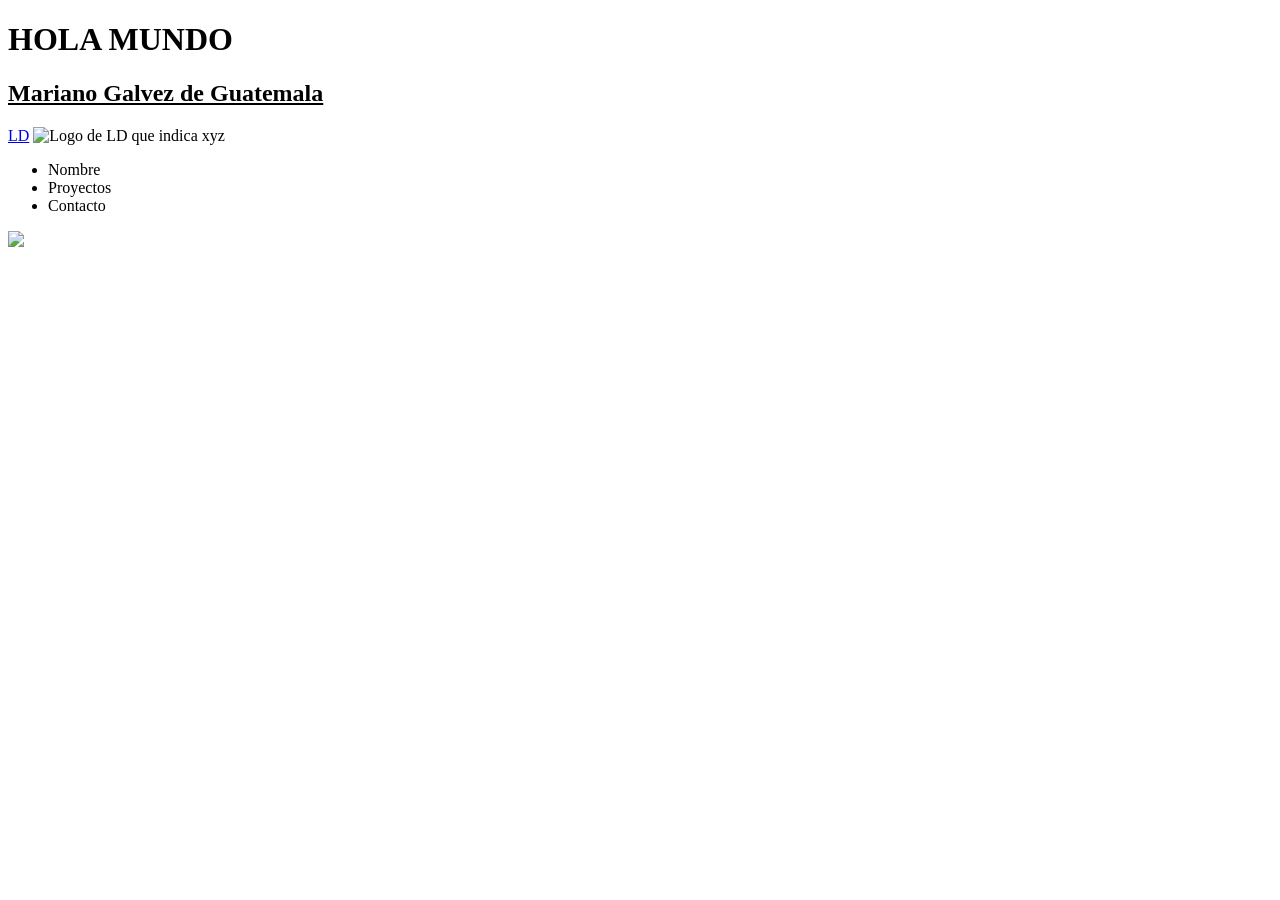
==== index.html @ d9c35c06 "Initial commit - Portafolio Desarrollo web" ====
<!DOCTYPE html>
	<html lang="es">
	<label></label>
	<head> 

	<script></script>

	</head>
	<!-- MI COMENTARIO-->
		<h1>HOLA MUNDO</h1>
		<h2><u>Mariano Galvez de Guatemala</u> </h2>

		<meta name="viewport" content="width=device-width, initial-scale=1.0">
		<title>Inicio | Jose Torres </title>
	<body>
	<header>
		<a href="index.html">LD</a>
		<img src="https://encrypted-tbn0.gstatic.com/images?q=tbn:ANd9GcQKHxaw8yV7eKSa7zwyTDHw_Hq6eFLS6ve2Ou_mba1aEw&s=10" alt="Logo de LD que indica xyz" width="100px" heigth="50px" />
	<nav>
			<ul>
				<li>
                    Nombre
				</li>
				<li>
				Proyectos
				</li>
				<li>
				Contacto
				</li>
			</ul>	
	</nav>

	</header>

	<main></main>


	<script>


		console.log("HOLA MUNDO");
	</script>

	<img src="https://encrypted-tbn0.gstatic.com/images?q=tbn:ANd9GcQeTxdTAteV-HE5MSq-xo1yT_p-NZyhO4ixImYNNJC7JVScV2dkuEGJeprBoeKKALZmyzuoAIFwE_AATehWuQeUr9ry9Bu_RmK-J25RLKUG&s=10">
	</body>
	</html>
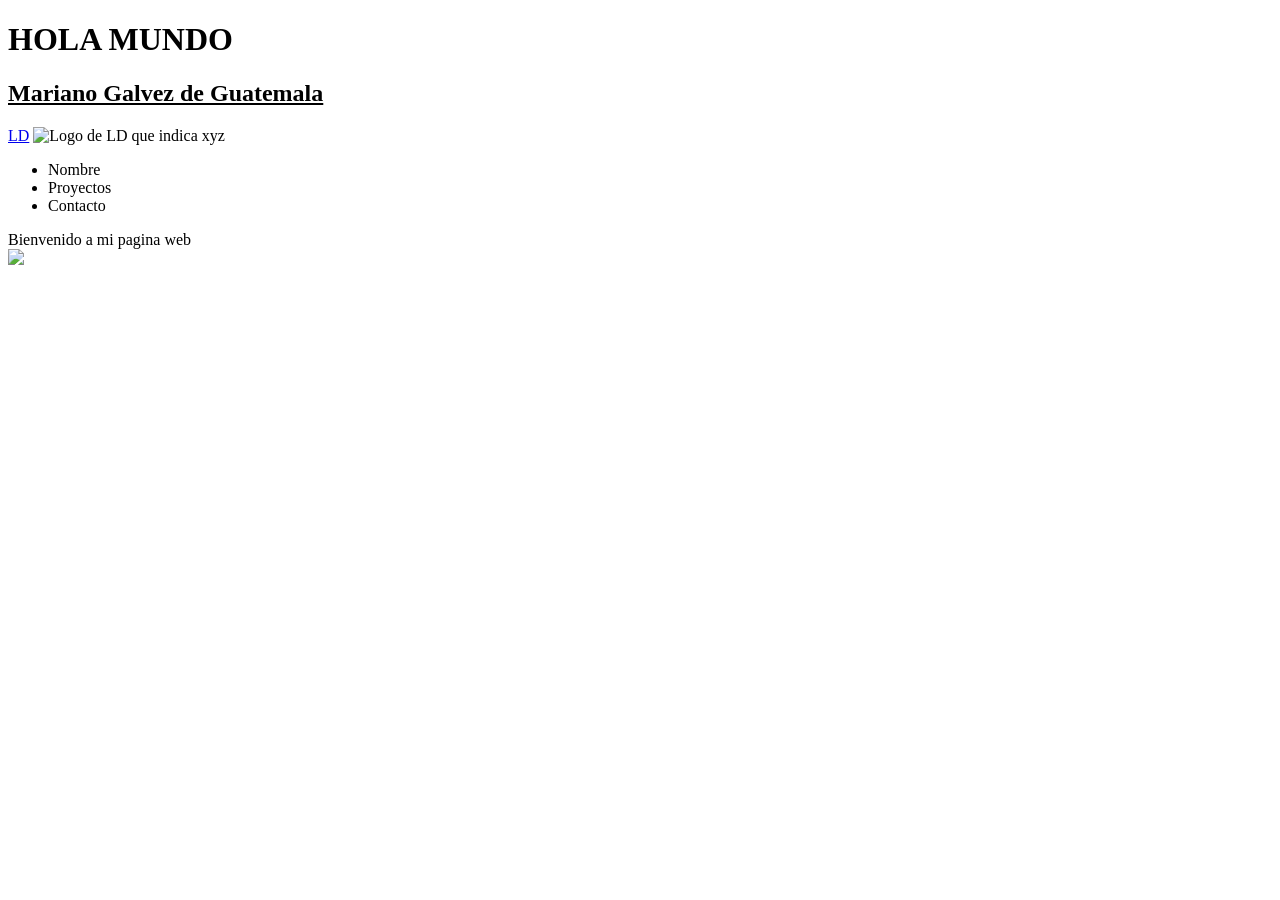
==== commit c8cfb966: "creacion de estduiantes" ====
--- a/index.html
+++ b/index.html
@@ -32,7 +32,10 @@
 
 	</header>
 
-	<main></main>
+	<main>
+		<label>Bienvenido a mi pagina web</label>
+
+	</main>
 
 
 	<script>
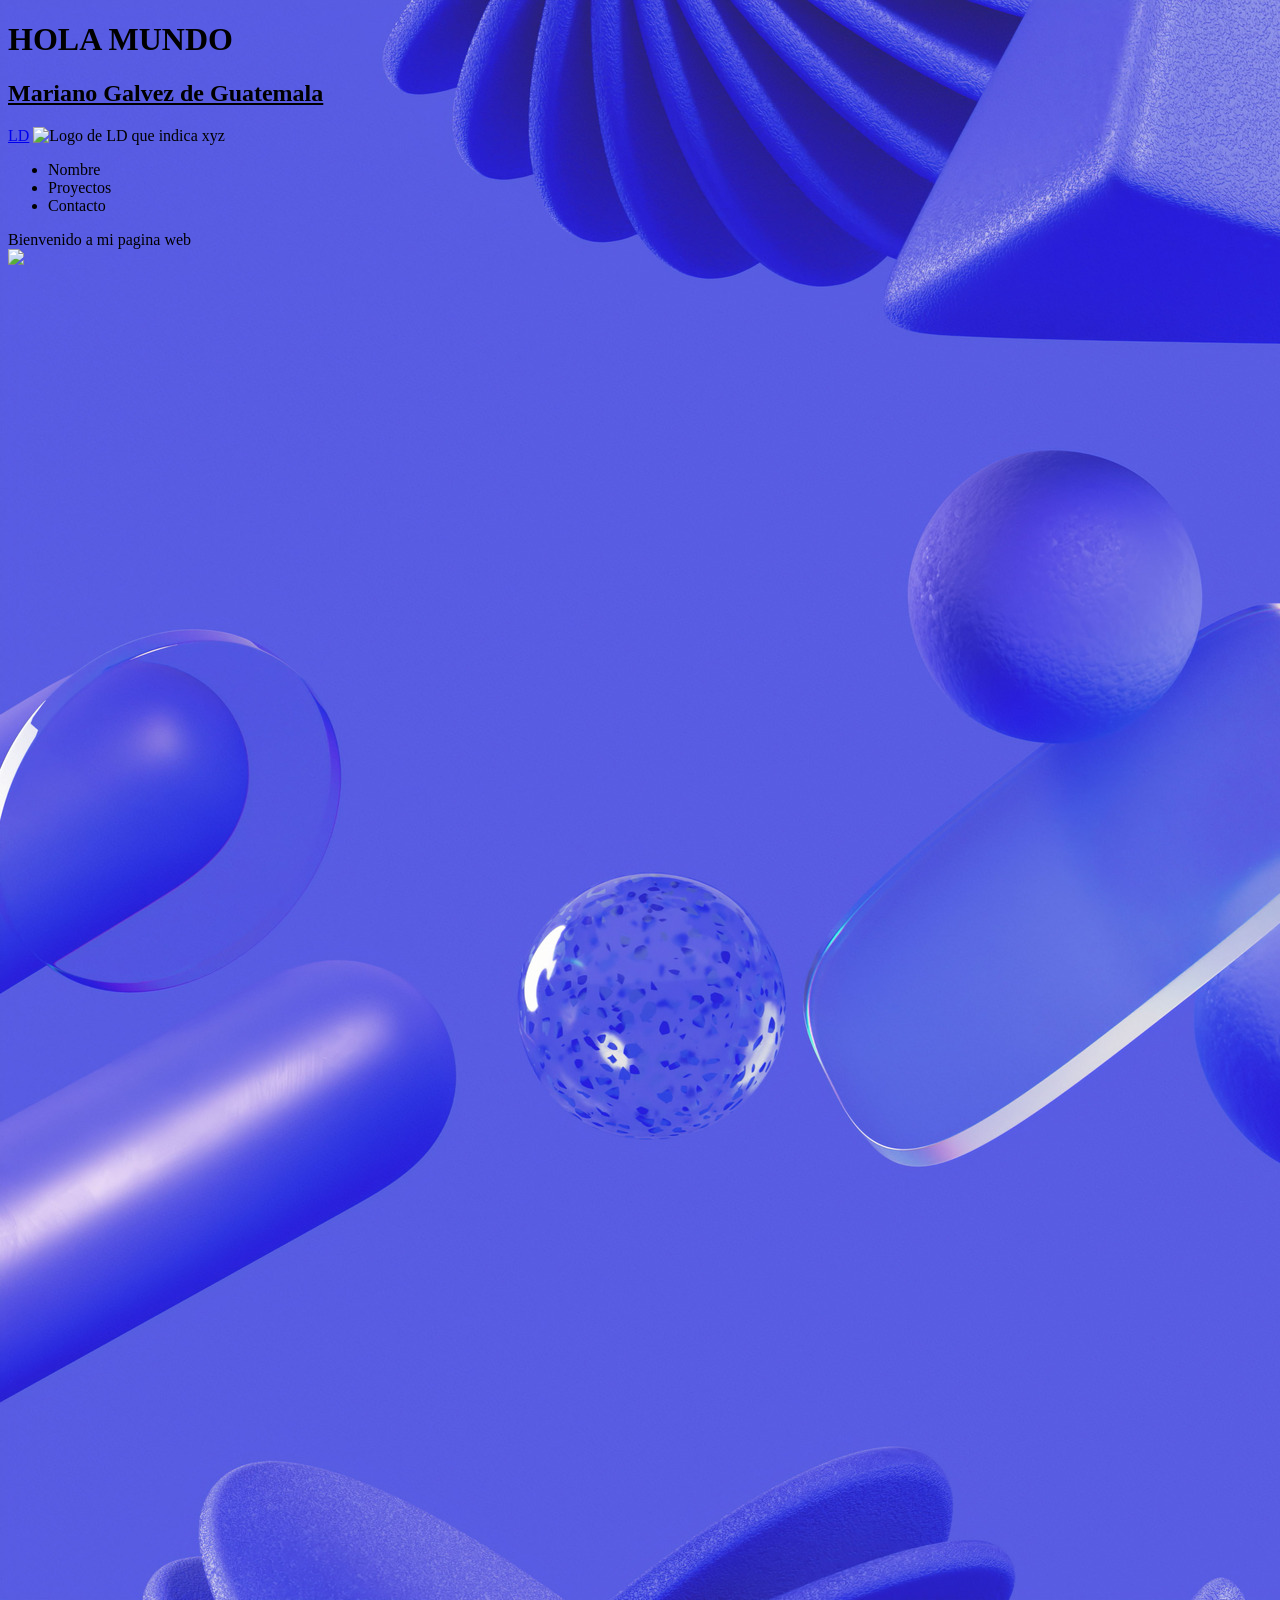
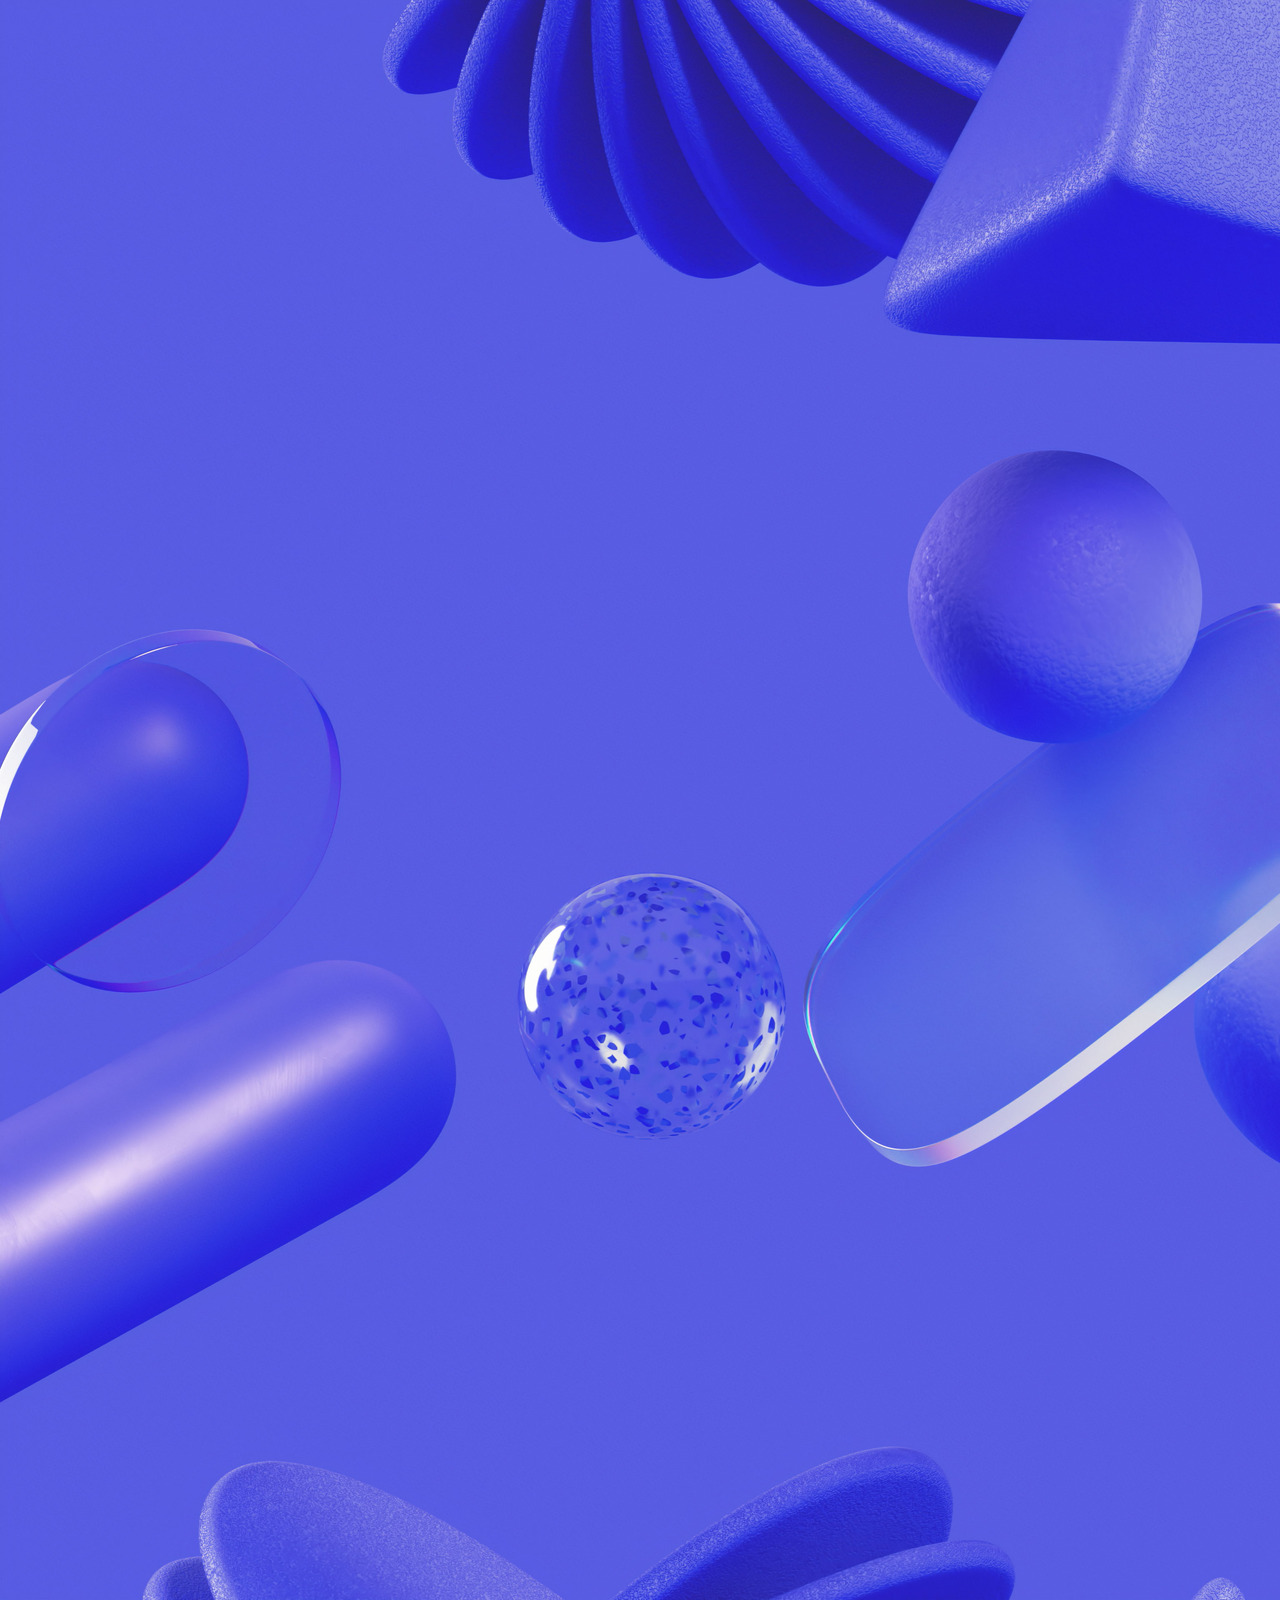
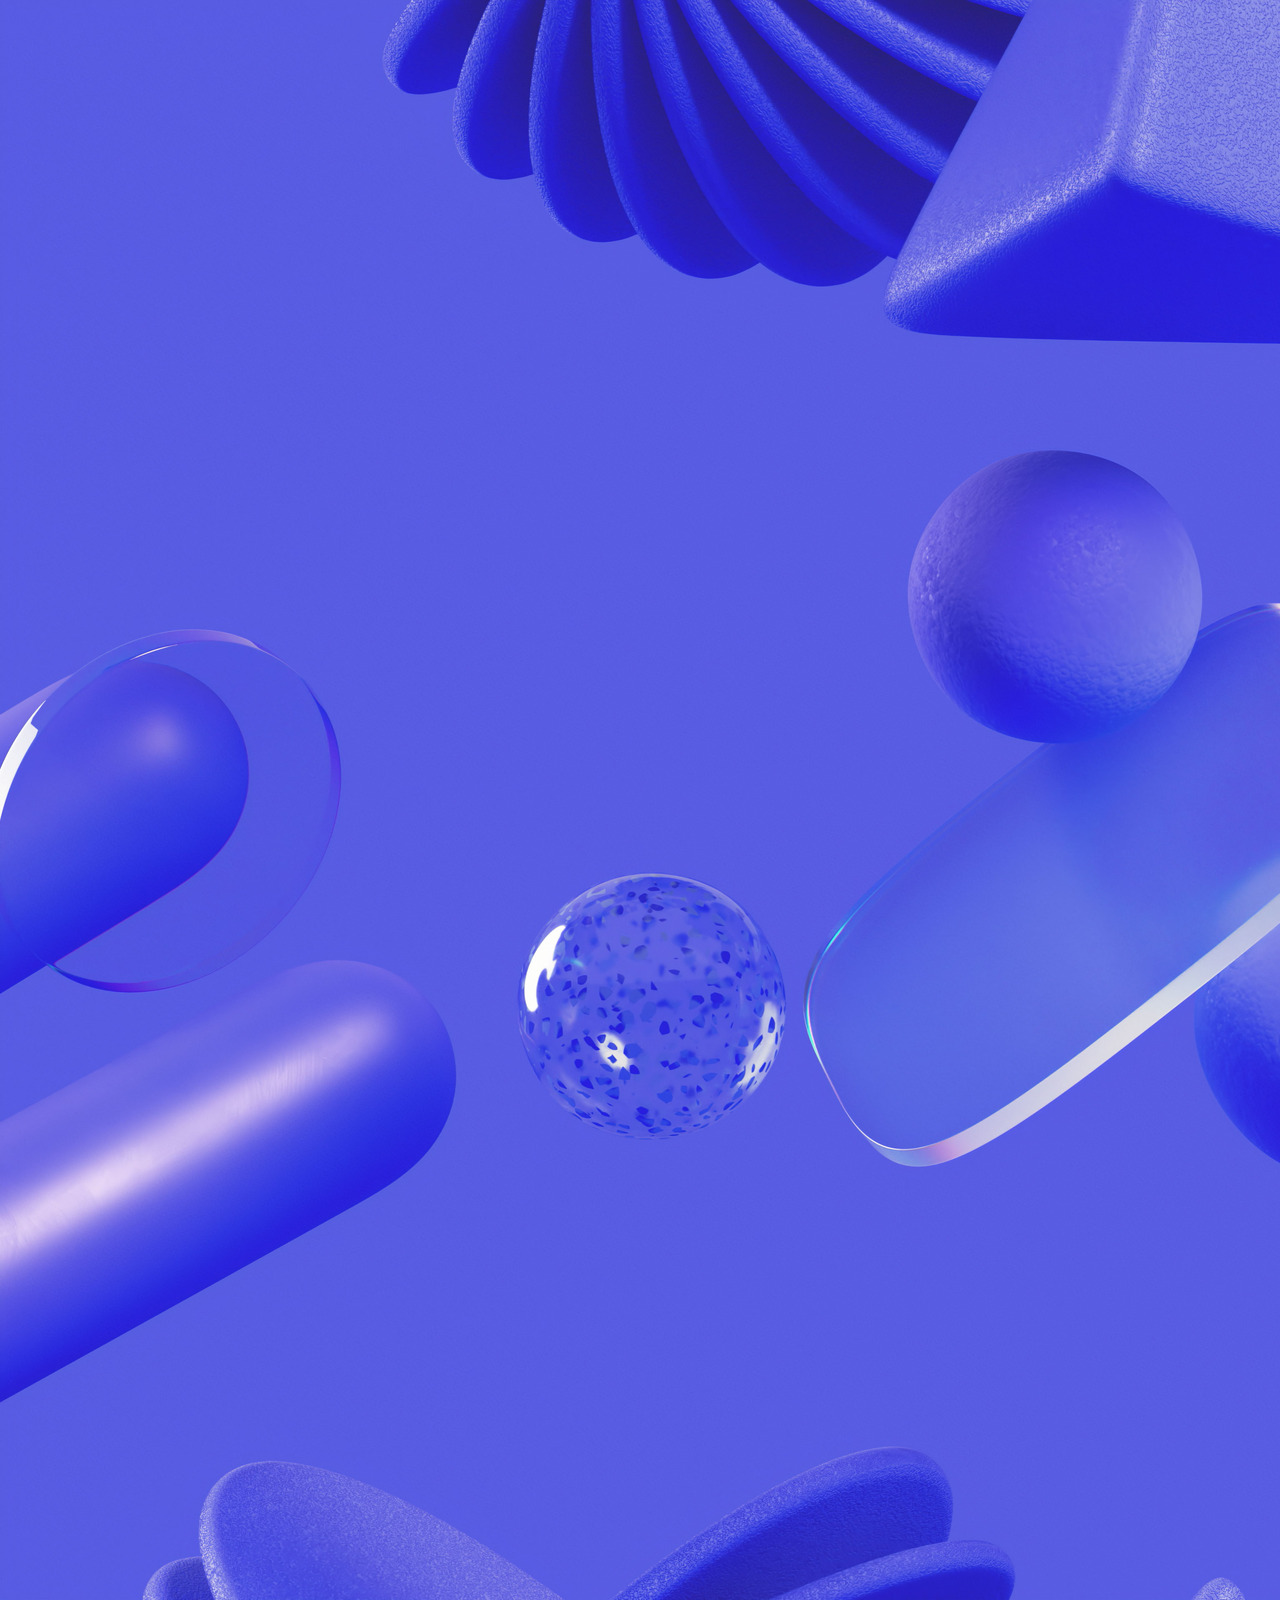
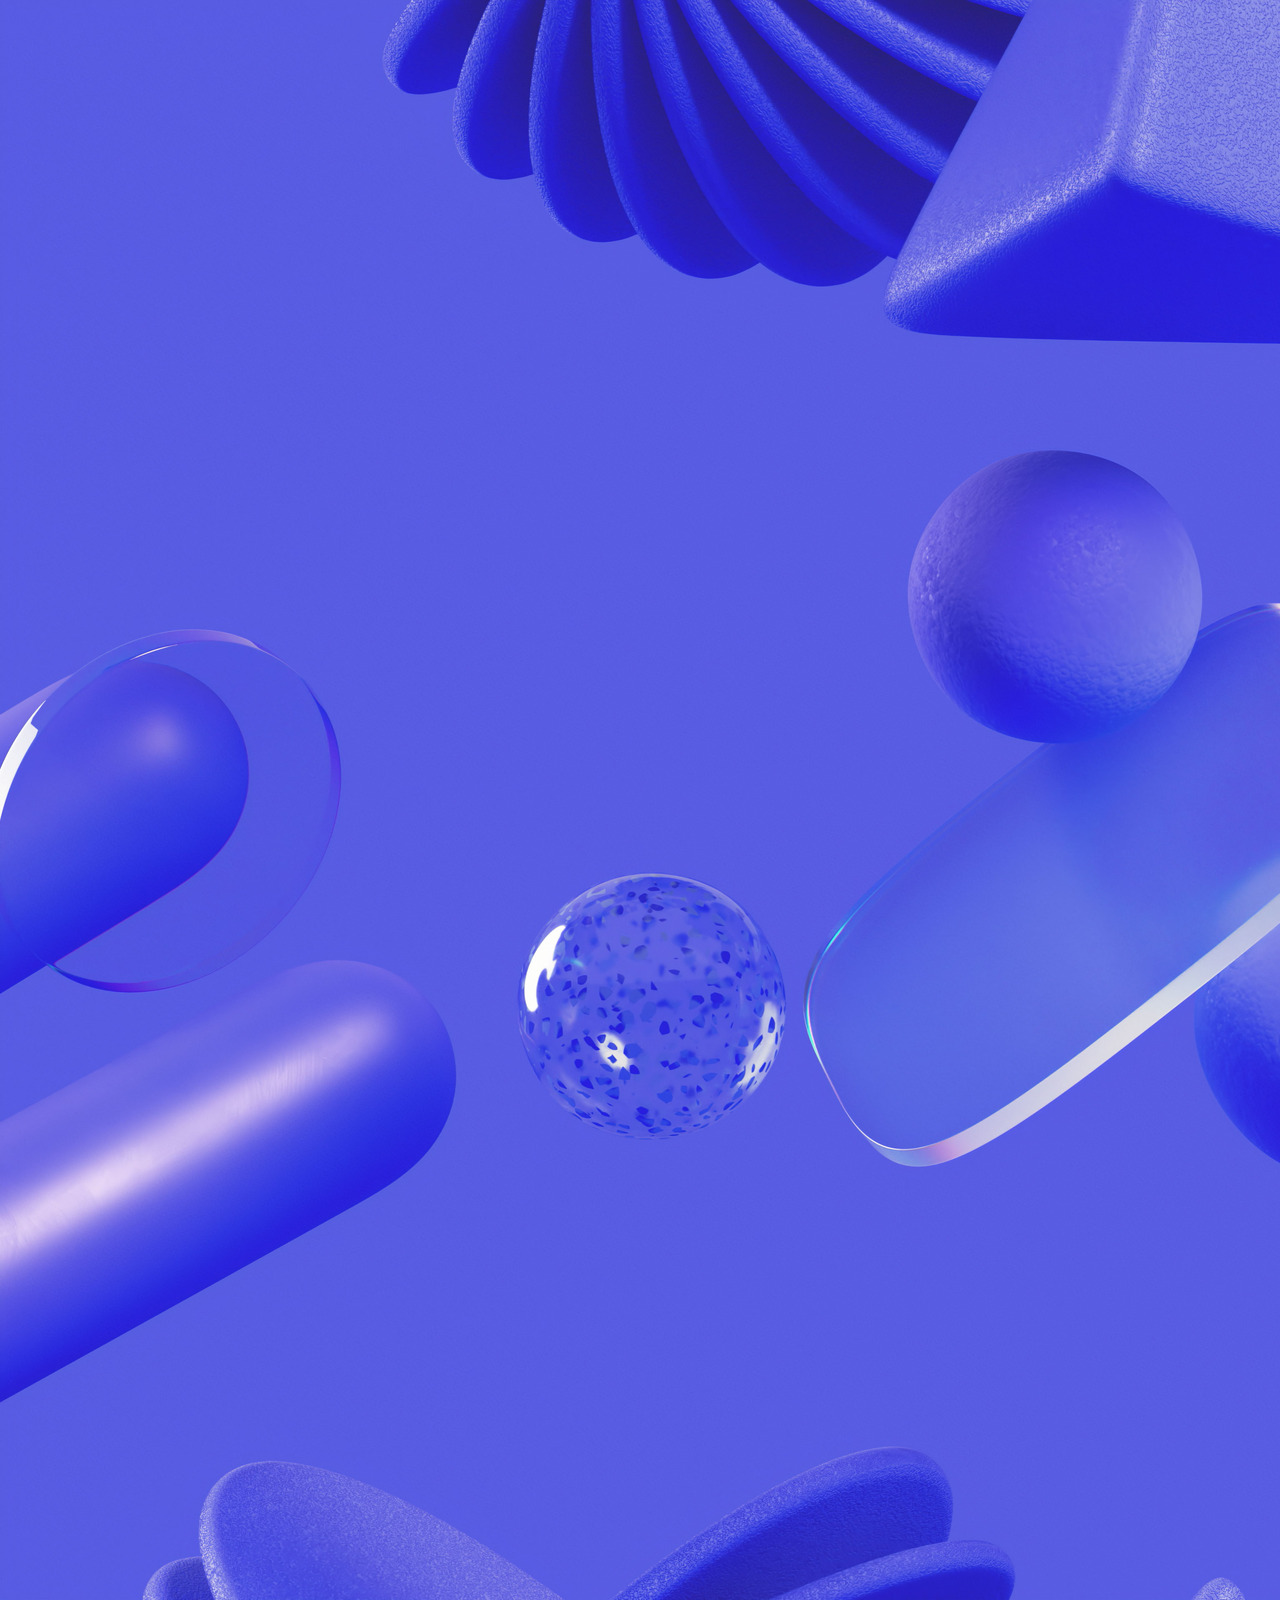
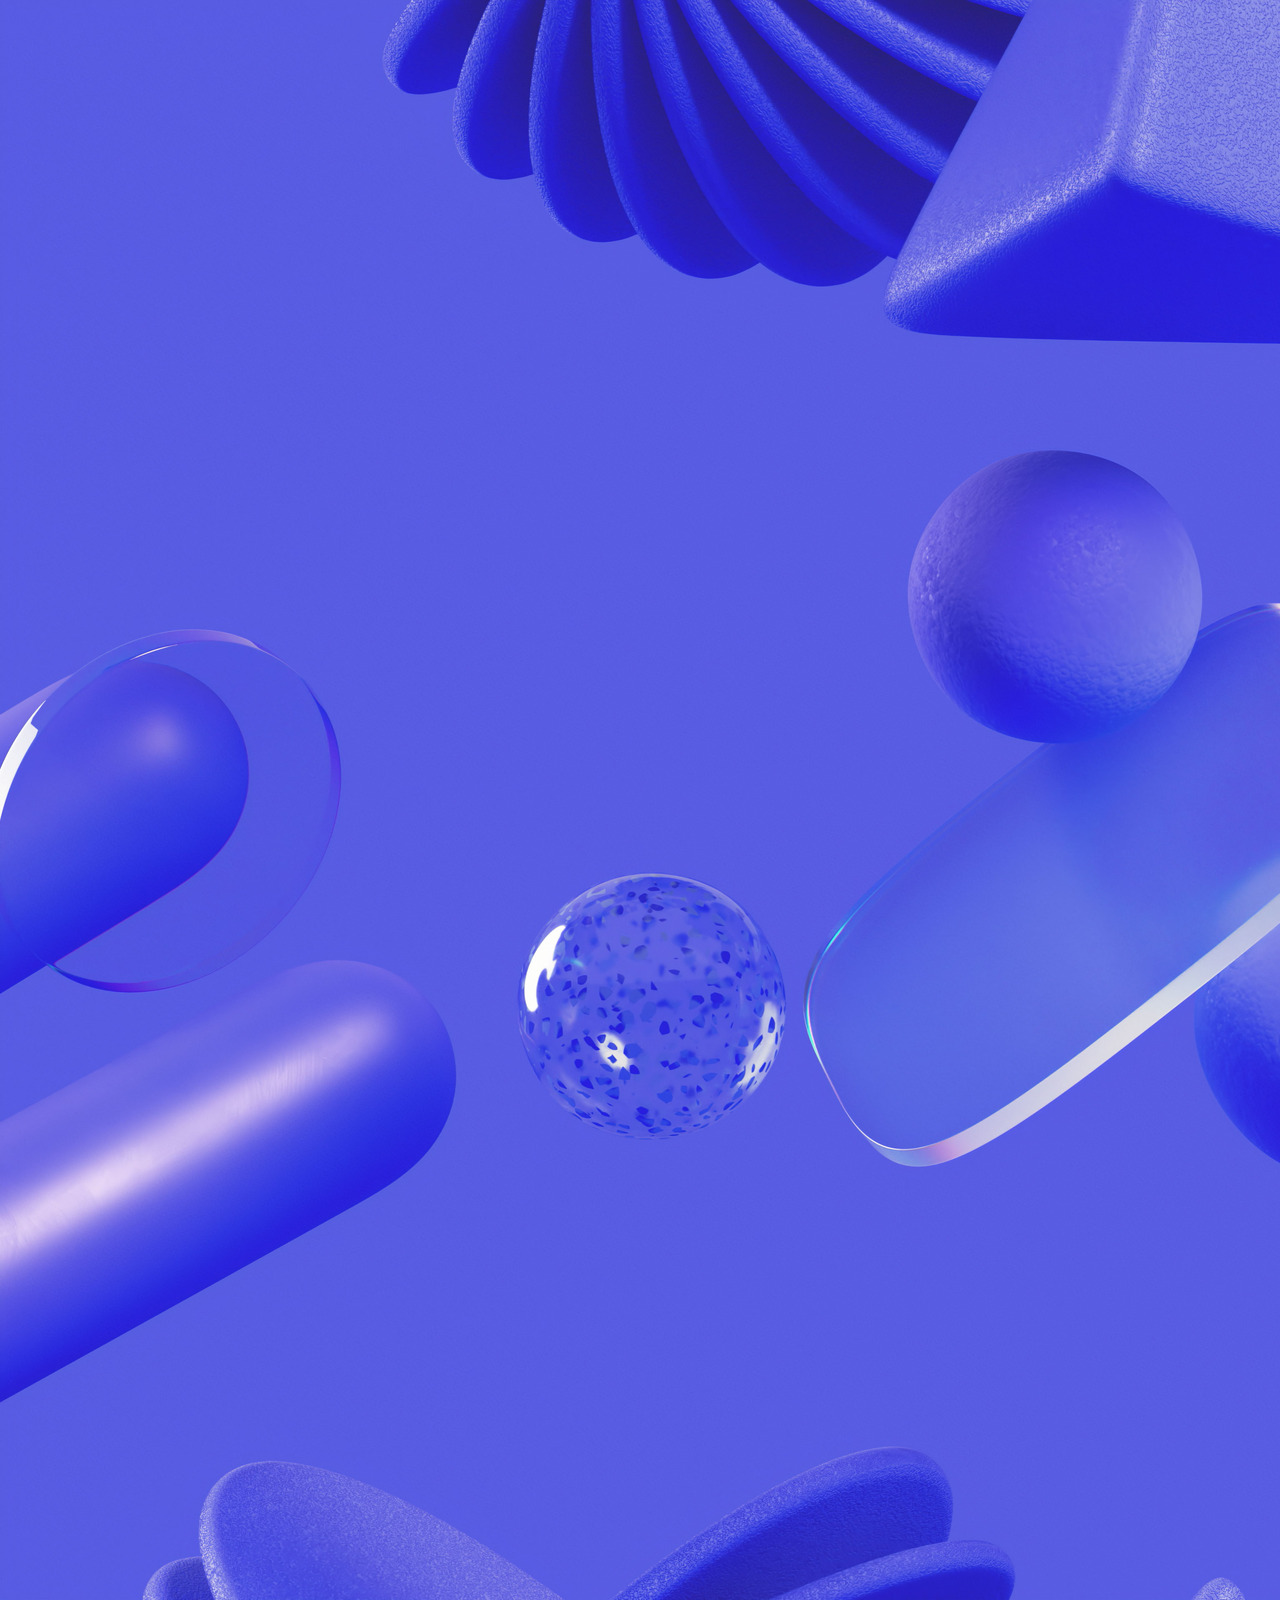
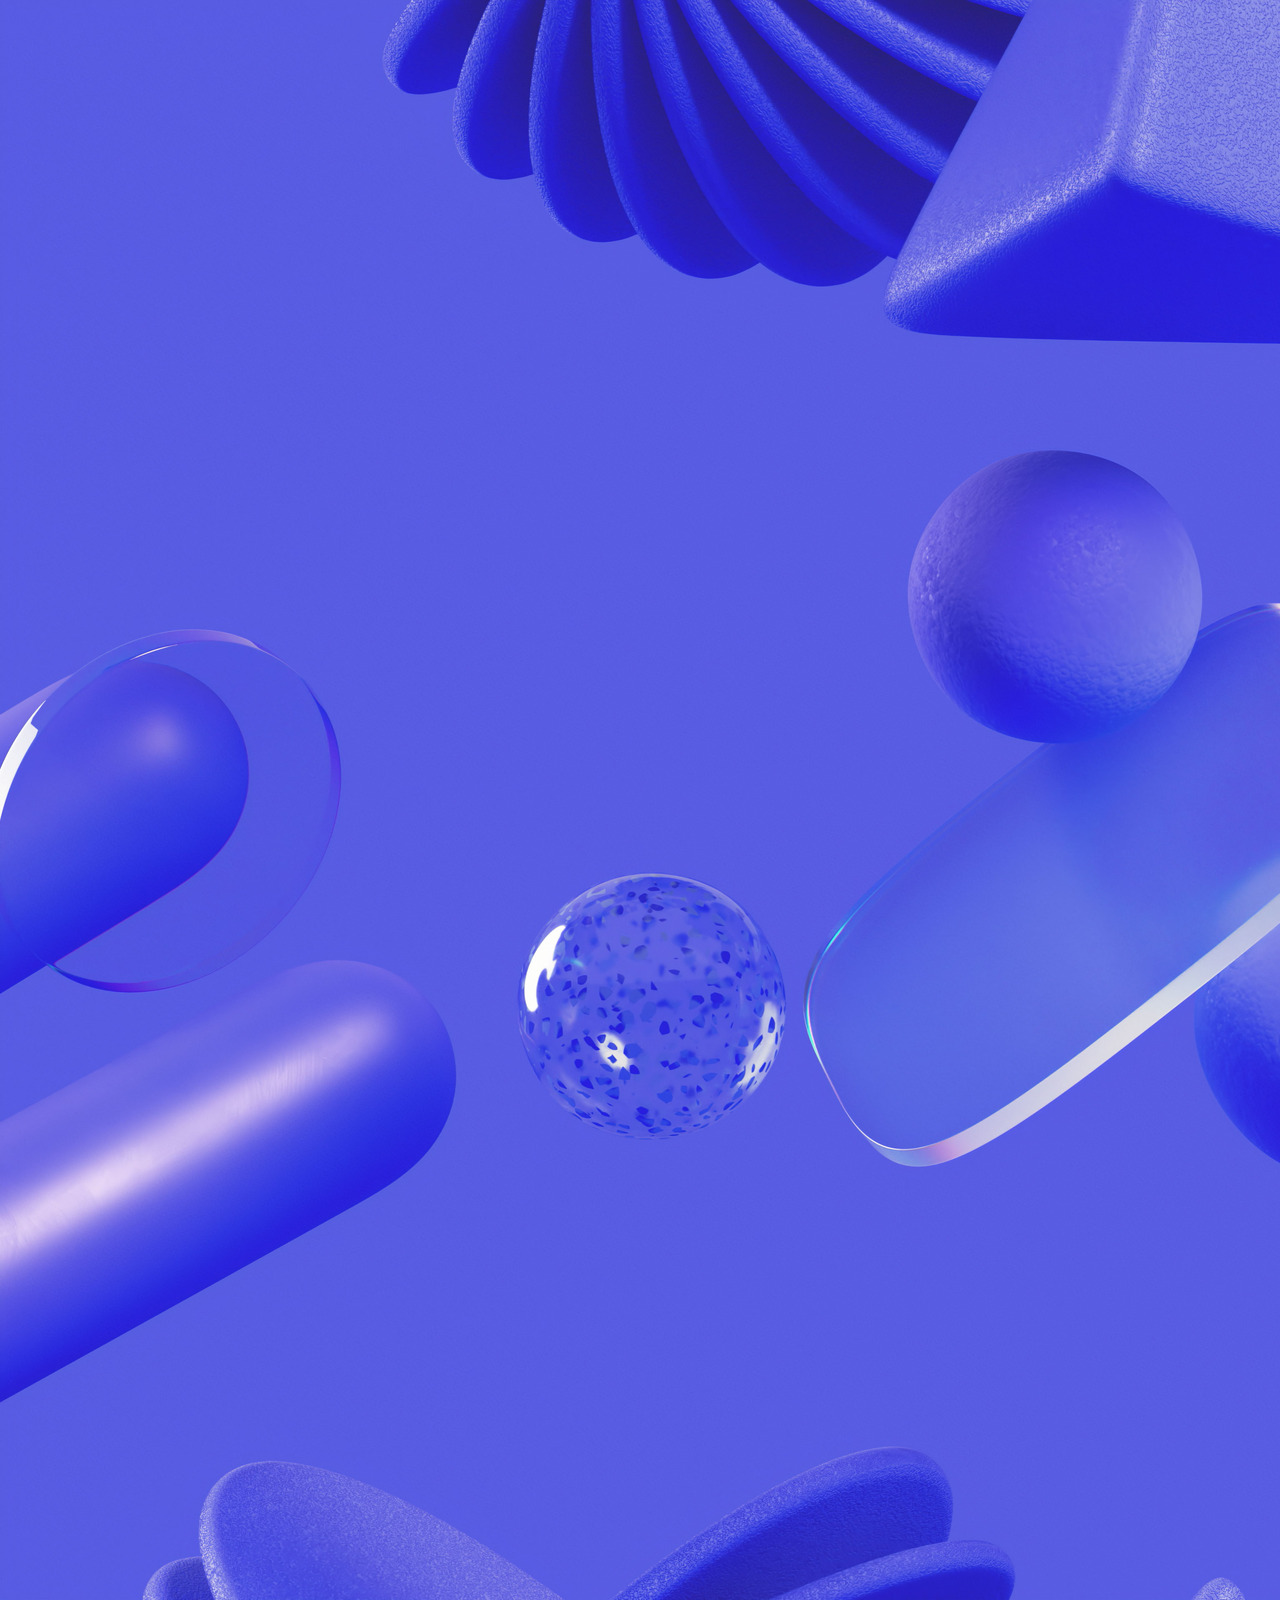
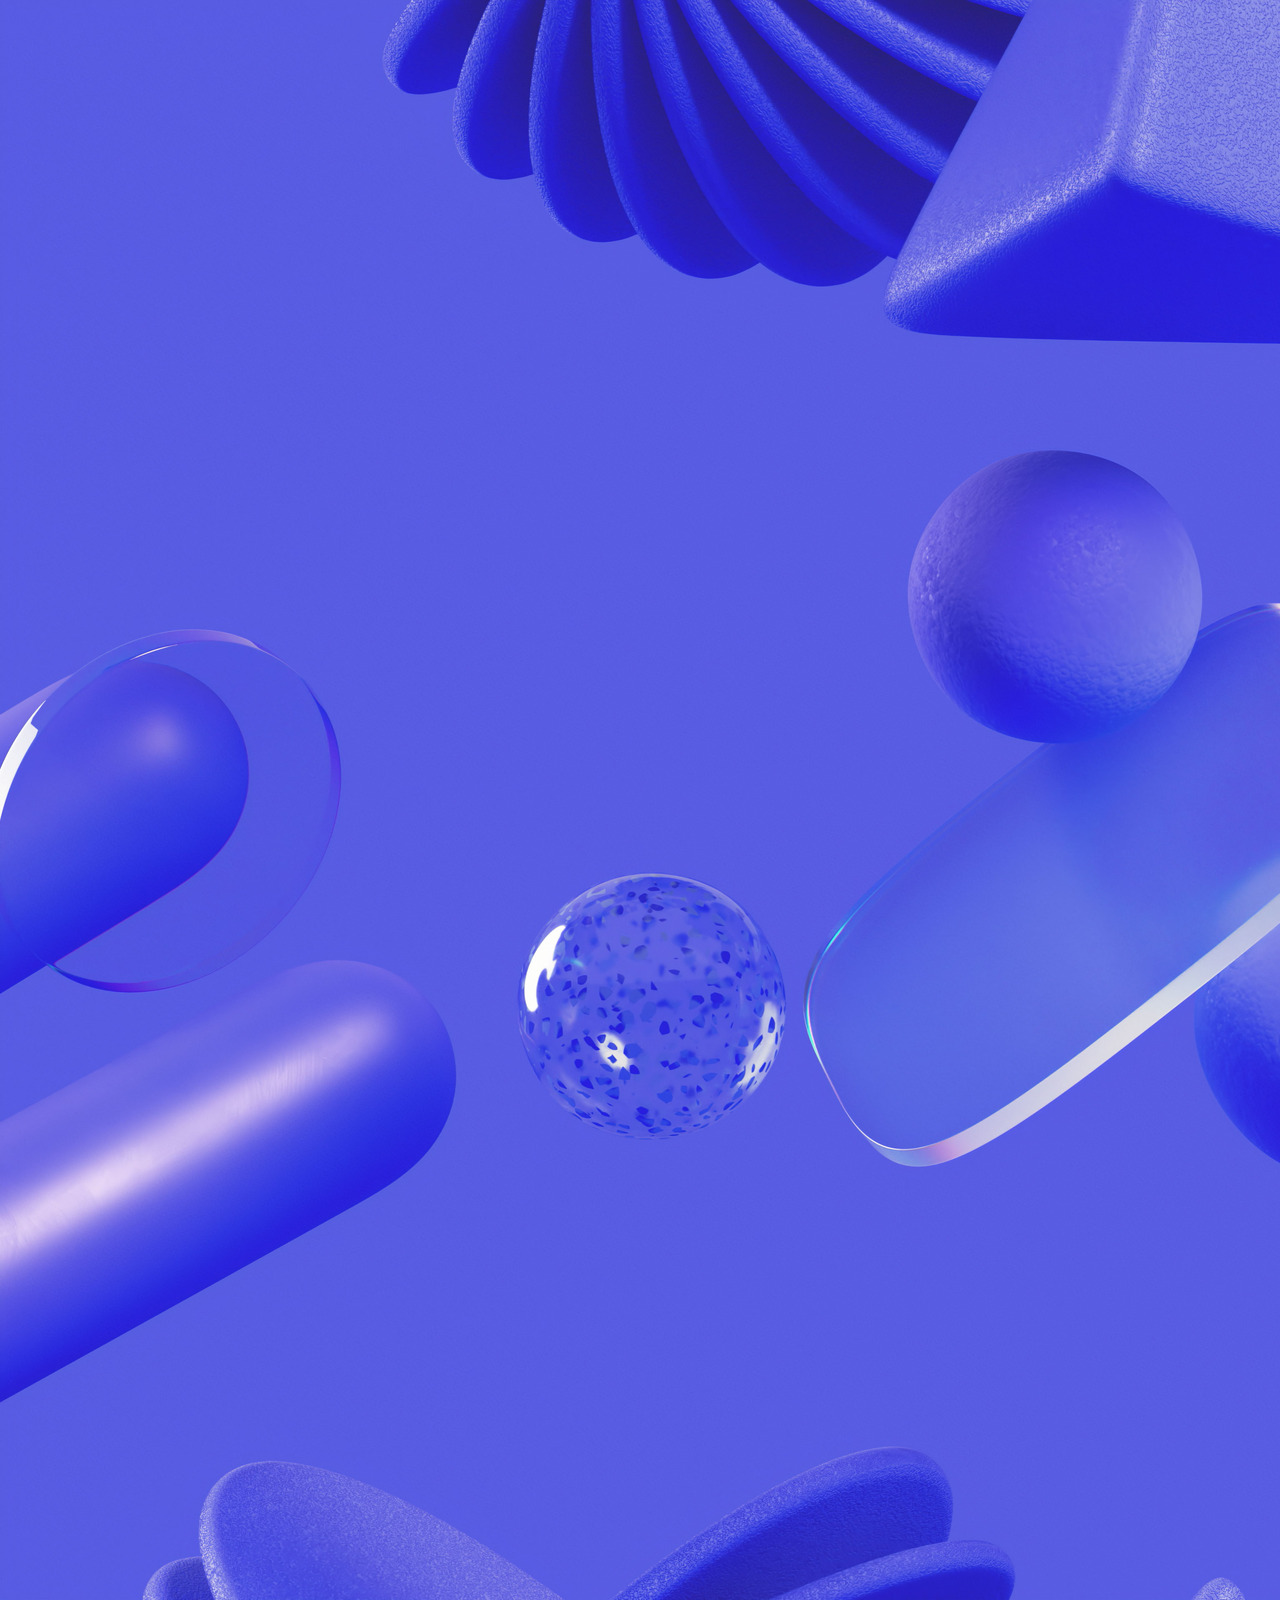
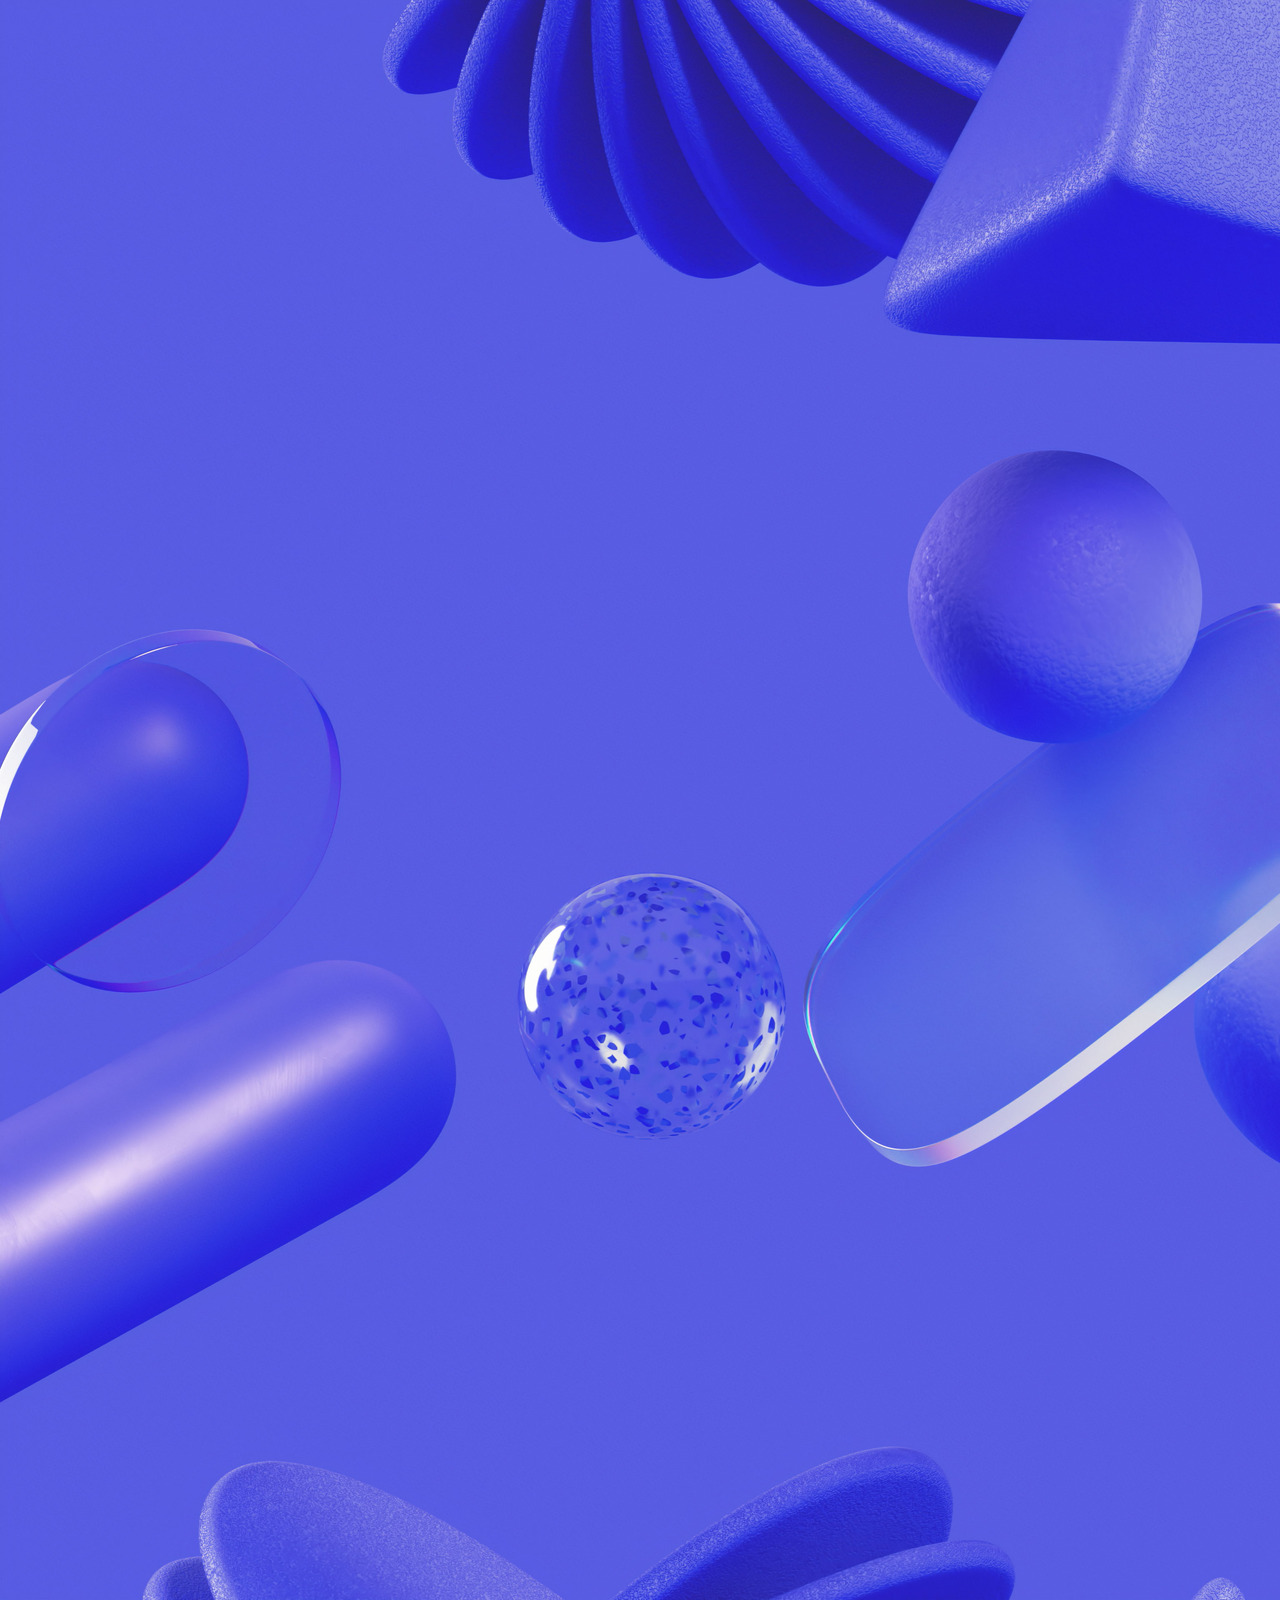
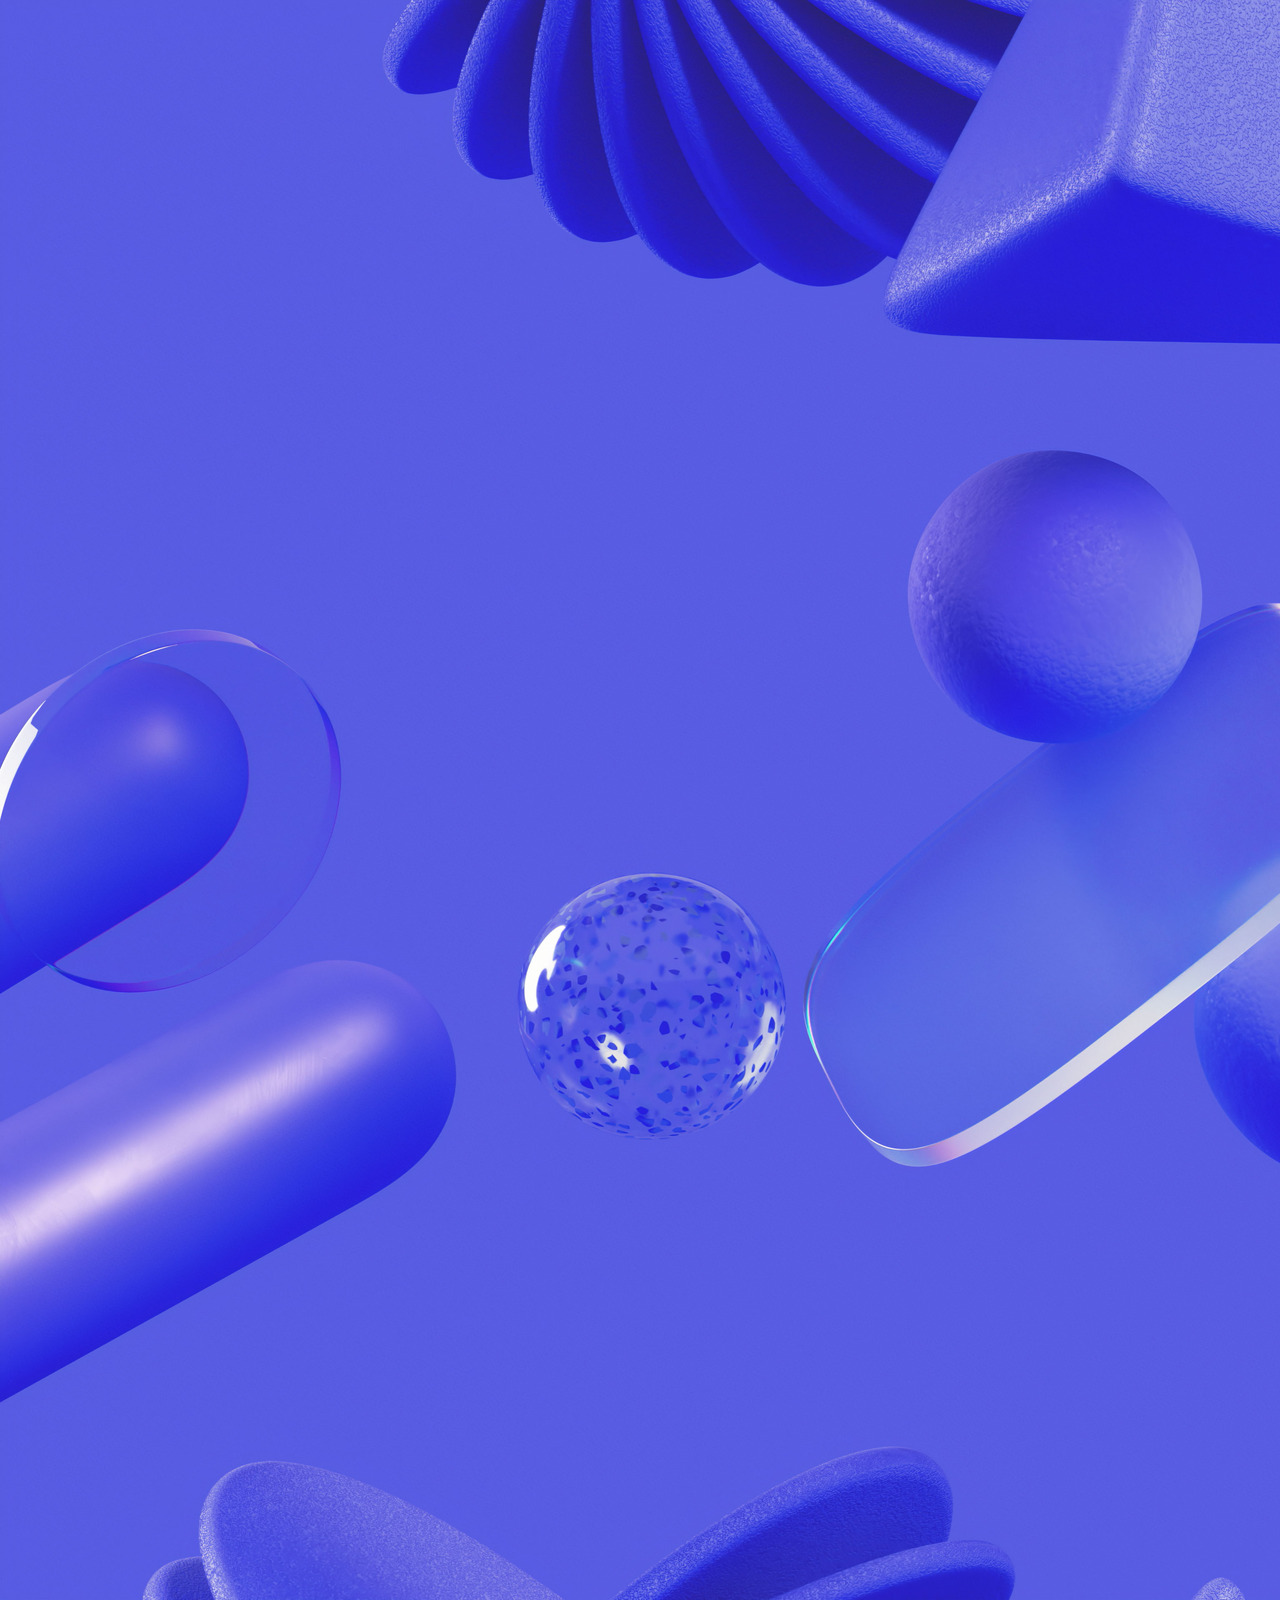
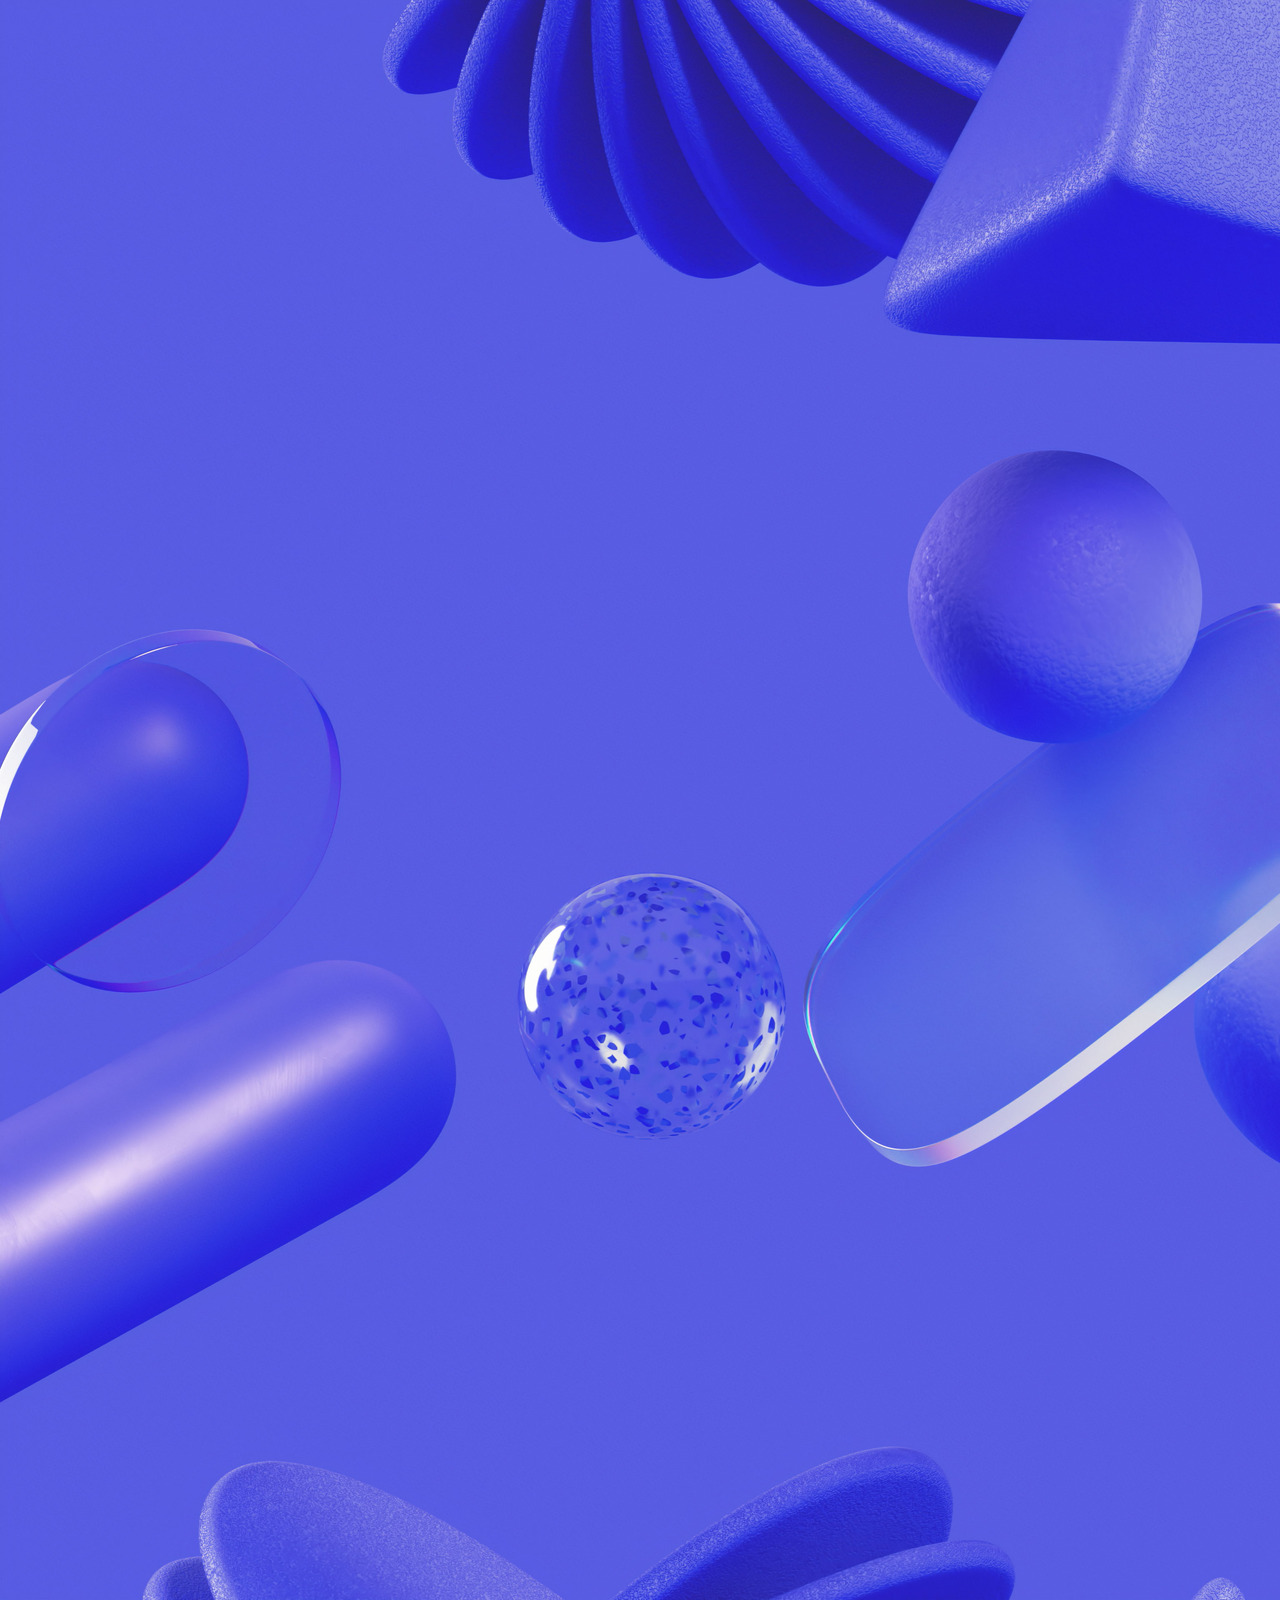
==== commit fdbf94ee: "Cambio de fondo y titulo de mi portafolio" ====
--- a/index.html
+++ b/index.html
@@ -1,17 +1,18 @@
 	<!DOCTYPE html>
-	<html lang="es">
+	<html lang="es" class="imagenFondo">
 	<label></label>
 	<head> 
 
 	<script></script>
 
 	</head>
-	<!-- MI COMENTARIO-->
+	<link rel="stylesheet" href="style.css">
+
 		<h1>HOLA MUNDO</h1>
 		<h2><u>Mariano Galvez de Guatemala</u> </h2>
 
 		<meta name="viewport" content="width=device-width, initial-scale=1.0">
-		<title>Inicio | Jose Torres </title>
+		<title>Portafolio | Jose Torres </title>
 	<body>
 	<header>
 		<a href="index.html">LD</a>
--- a/style.css
+++ b/style.css
@@ -0,0 +1,7 @@
+.imagenFondo{
+
+
+    background-image: url("./imagenes/ImagenFondo.jpg");
+      min-height: 30000px;
+
+}
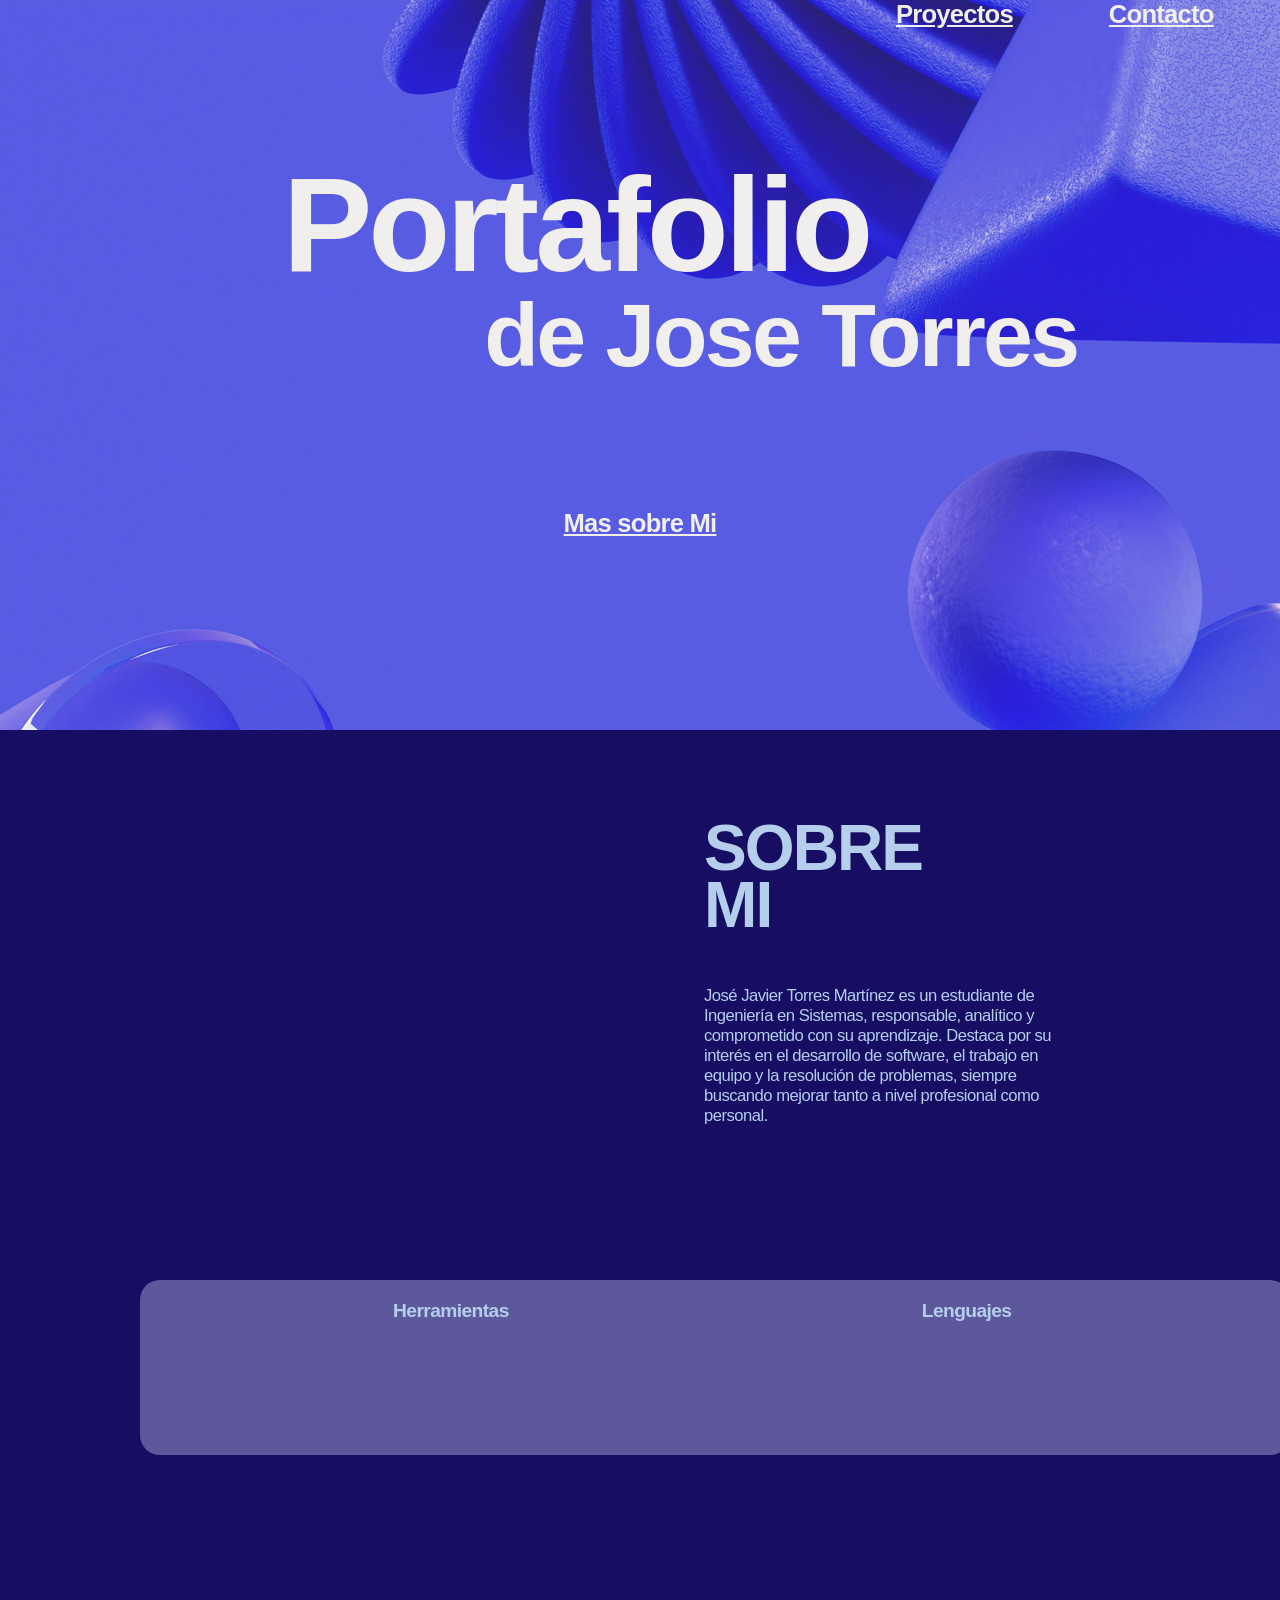
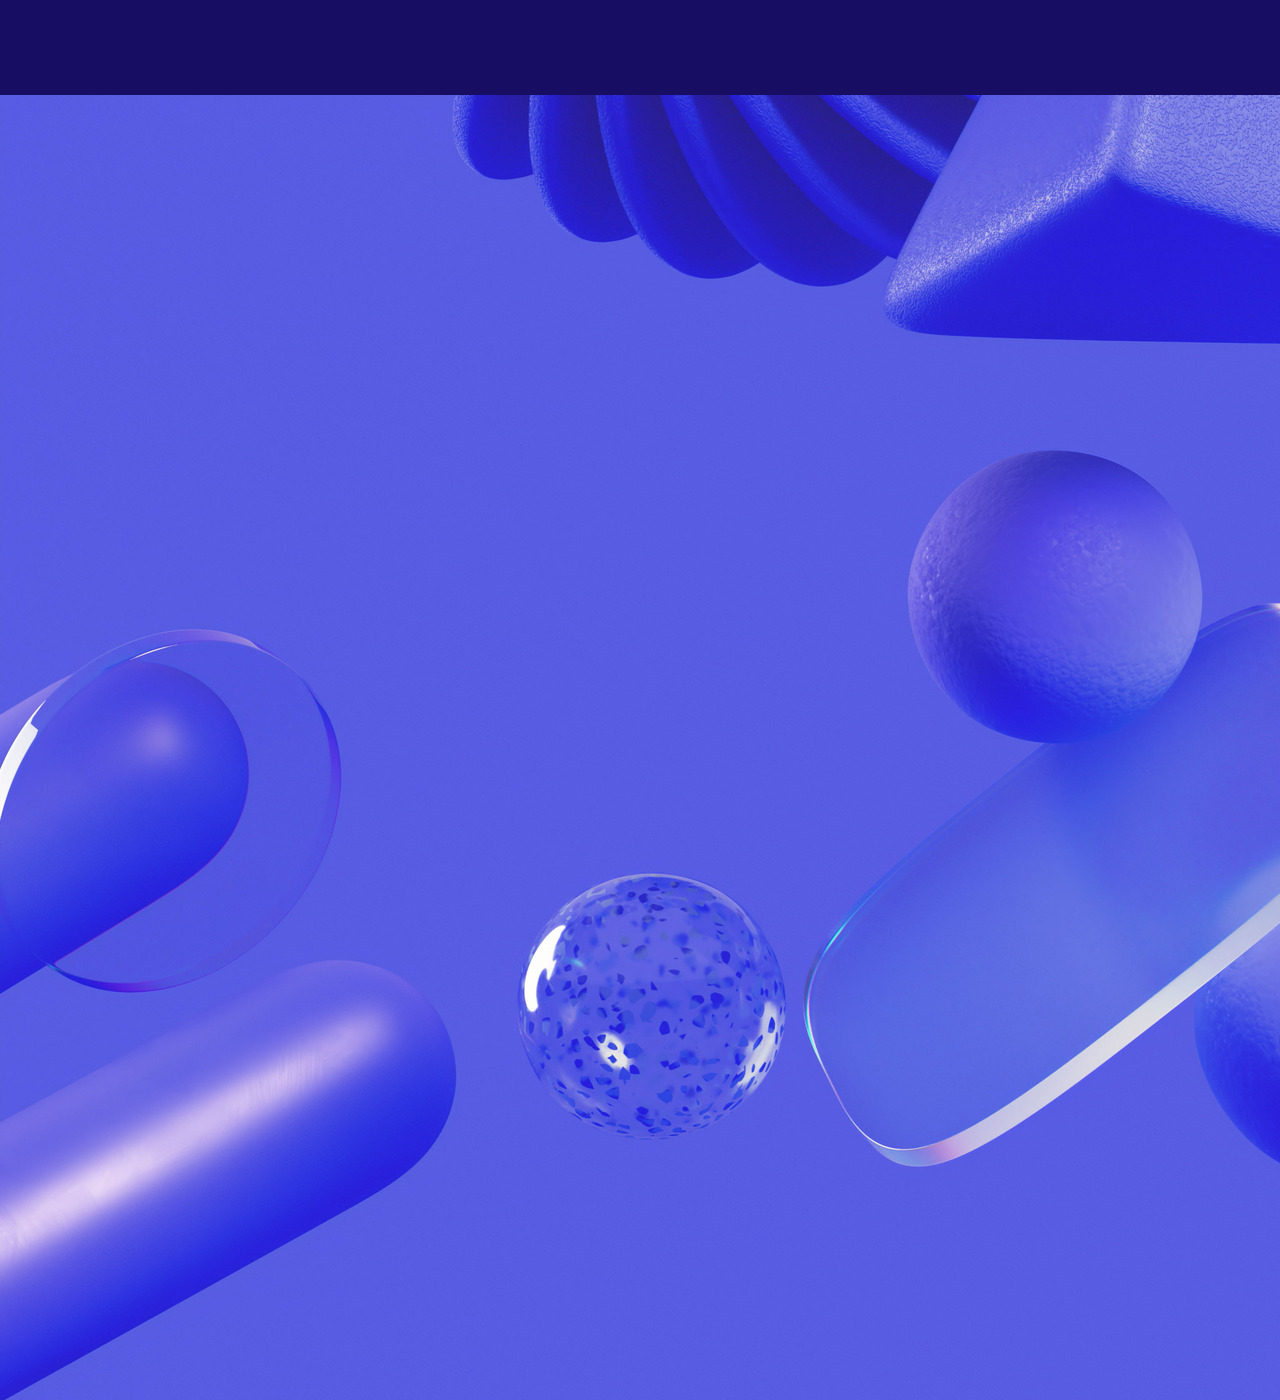
==== commit b802c90e: "Cmabios, agregacion de Titulo de Portafolio, Links de redireccion, video, Descripciones." ====
--- a/index.html
+++ b/index.html
@@ -1,50 +1,52 @@
 	<!DOCTYPE html>
-	<html lang="es" class="imagenFondo">
-	<label></label>
+	<html lang="es">
+	
 	<head> 
-
-	<script></script>
-
-	</head>
-	<link rel="stylesheet" href="style.css">
-
-		<h1>HOLA MUNDO</h1>
-		<h2><u>Mariano Galvez de Guatemala</u> </h2>
-
+		<link rel="stylesheet" href="styles.css">
+		<meta charset="UTF-8">
 		<meta name="viewport" content="width=device-width, initial-scale=1.0">
 		<title>Portafolio | Jose Torres </title>
-	<body>
-	<header>
-		<a href="index.html">LD</a>
-		<img src="https://encrypted-tbn0.gstatic.com/images?q=tbn:ANd9GcQKHxaw8yV7eKSa7zwyTDHw_Hq6eFLS6ve2Ou_mba1aEw&s=10" alt="Logo de LD que indica xyz" width="100px" heigth="50px" />
-	<nav>
-			<ul>
-				<li>
-                    Nombre
-				</li>
-				<li>
-				Proyectos
-				</li>
-				<li>
-				Contacto
-				</li>
-			</ul>	
-	</nav>
+	</head>
+	
+	<body class="imagenFondo"> 
+		<div class="center1">
+			<a class="letts2" href="#proyectos">Proyectos</a>
+			<a class="letts2"href="#contacto">Contacto</a>
+		</div>
 
-	</header>
+		<div class="center2">
+		 	<p class="letts">Portafolio</p>
+			<p class="letts1">de Jose Torres</p>			
+		</div>
+		
+		<div class="center2">
+		 	<a class="letts2" href="#sobre-mi">Mas sobre Mi</a>
+		</div>
 
-	<main>
-		<label>Bienvenido a mi pagina web</label>
+		<section id="sobre-mi">
+			<div class="Spersonal">				
+				<p class="letts3">SOBRE</p>
+				<p class="letts4">MI</p>
+				<p class="letts5">José Javier Torres Martínez es un estudiante de Ingeniería en Sistemas,
+				 responsable, analítico y comprometido con su aprendizaje. 
+				 Destaca por su interés en el desarrollo de software, 
+				 el trabajo en equipo y la resolución de problemas, 
+				 siempre buscando mejorar tanto a nivel profesional como personal.</p>		
+				<video class="video" autoplay muted loop>
+    				<source src="./videos/video_port.mp4" type="video/mp4">
+				</video>
+				<div class="Panel">
+					<div class="center3">
+						<p class="letts6">Herramientas</p>
+						<p class="letts6">Lenguajes</p>
+					</div>
+				</div>
+			</div>
+		</section>
 
-	</main>
-
+	</body>
 
 	<script>
-
-
 		console.log("HOLA MUNDO");
 	</script>
-
-	<img src="https://encrypted-tbn0.gstatic.com/images?q=tbn:ANd9GcQeTxdTAteV-HE5MSq-xo1yT_p-NZyhO4ixImYNNJC7JVScV2dkuEGJeprBoeKKALZmyzuoAIFwE_AATehWuQeUr9ry9Bu_RmK-J25RLKUG&s=10">
-	</body>
-	</html>
+</html>
--- a/styles.css
+++ b/styles.css
@@ -0,0 +1,127 @@
+
+.imagenFondo{
+    background-image: url("./imagenes/ImagenFondo.jpg");
+    min-height: 3000px;
+    margin: 0;
+}
+
+.center1{
+    display: flex;
+    gap: 5em; 
+    padding-left: 70%;
+    font-size: 1.5vw;
+    color: #f1eeee;
+    font-family: 'outfit', sans-serif;
+    font-weight: 900;
+}
+
+
+.center2{
+    text-align: center;
+    margin-top: 10%;
+}
+
+.letts{
+    
+    font-size: 10.5vw;
+    color: #f1eeee;
+    font-family: 'outfit', sans-serif;
+    font-weight: 800;
+    letter-spacing: -0.03em;
+    margin: 0;       
+    line-height: 1;
+    padding-right: 10%;
+}
+.letts1{
+    
+    font-size: 7vw;
+    color: #f1eeee;
+    font-family: 'outfit', sans-serif;
+    font-weight: 800;
+    letter-spacing: -0.03em;
+    margin: 0;       
+    line-height: 1;
+    padding-left: 22%;
+}
+
+.letts2{
+    
+    font-size: 2vw;
+    color: #f1eeee;
+    font-family: 'outfit', sans-serif;
+    font-weight: 800;
+    letter-spacing: -0.03em;
+}
+
+.Spersonal{
+    margin-top: 15%;
+    background-color: #170e64;
+    min-height: 100vh; 
+    width: 100%;
+    padding-top: 3%;
+}
+
+.letts3{
+    padding-top: 4%;
+    font-size: 5vw;
+    color: #b5ceec;
+    font-family: 'outfit', sans-serif;
+    font-weight: 700;
+    letter-spacing: -0.03em;
+    padding-left: 55%;
+    margin: 0;
+    line-height: 0.9;
+}
+.letts4{
+    font-size: 5vw;
+    color: #b5ceec;
+    font-family: 'outfit', sans-serif;
+    font-weight: 700;
+    letter-spacing: -0.03em;
+    padding-left: 55%;
+    margin: 0;
+    line-height: 0.9;
+}
+.letts5{
+    padding-top: 4%;
+    font-size: 1.3vw;
+    color: #b5ceec;
+    font-family: 'outfit', sans-serif;
+    font-weight: 300;
+    letter-spacing: -0.03em;
+    padding-left: 55%;
+    padding-right: 15%;
+    margin: 0;
+    line-height: 1.2;
+}
+.video{
+    width: 550px;           
+    height: 390px;          
+    object-fit: cover;      
+    border-radius: 60px;
+    transform: translate(140px,-390px);
+
+}
+.Panel {
+    background-color: #5d589c;
+    min-height: 10vh; 
+    border-radius: 20px;
+    width: 1150px;
+    height: 175px;
+    transform: translate(140px,-240px);
+}
+
+.center3{
+    display: flex;
+    gap: 10em; 
+    padding-top: 0.1%;
+}
+
+.letts6{
+    font-size: 1.5vw;
+    color: #b5ceec;
+    font-family: 'outfit', sans-serif;
+    font-weight: 700;
+    letter-spacing: -0.03em;
+    padding-left: 22%;
+}
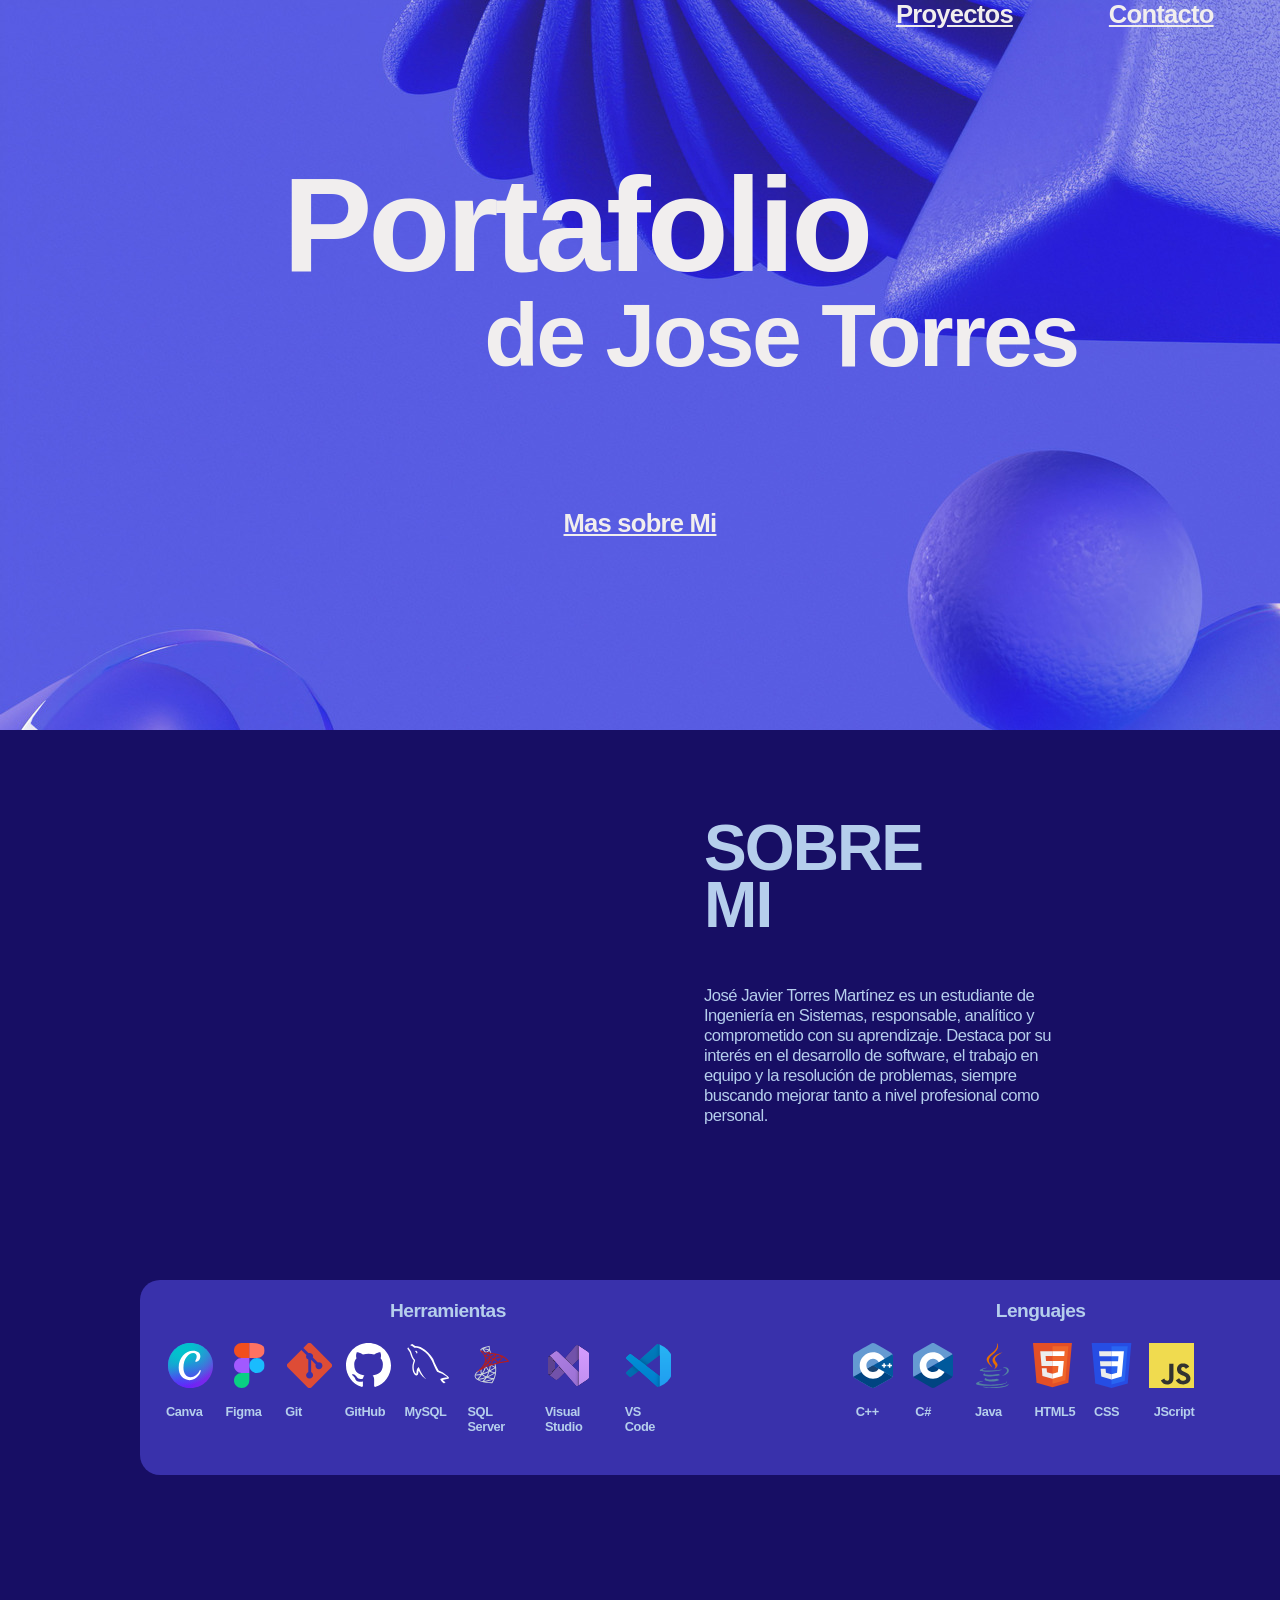
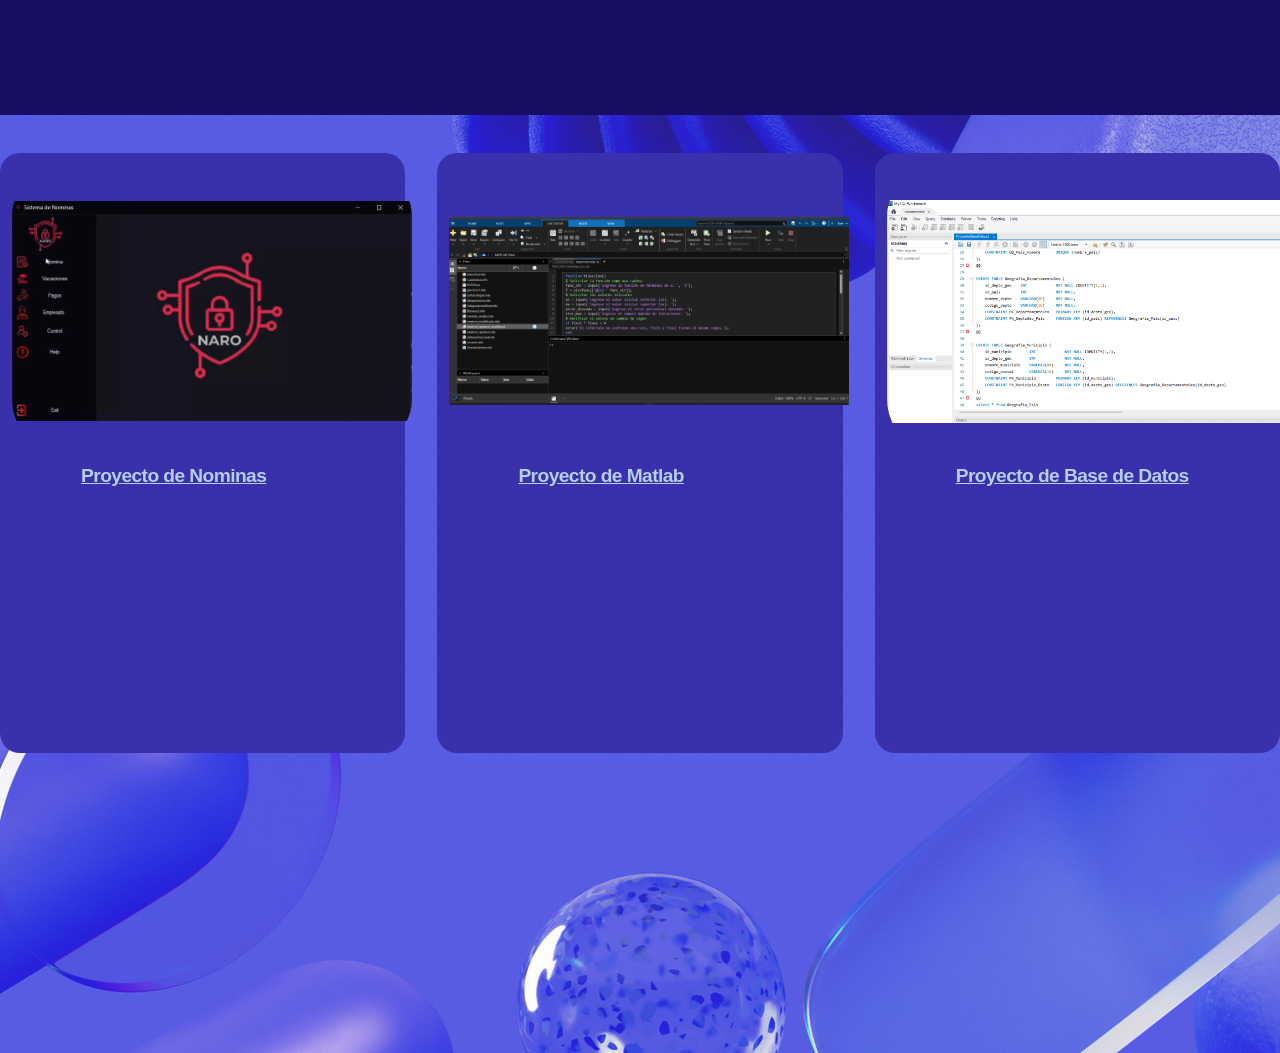
==== commit 0b6342a2: "Agregacion de Imagenes , Modificacion de paneles, agregacion de estilos, area de proyectos" ====
--- a/index.html
+++ b/index.html
@@ -9,14 +9,15 @@
 	</head>
 	
 	<body class="imagenFondo"> 
+	<main>
 		<div class="center1">
 			<a class="letts2" href="#proyectos">Proyectos</a>
 			<a class="letts2"href="#contacto">Contacto</a>
 		</div>
 
 		<div class="center2">
-		 	<p class="letts">Portafolio</p>
-			<p class="letts1">de Jose Torres</p>			
+		 	<h1 class="letts">Portafolio</h1>
+			<h2 class="letts1">de Jose Torres</h2>			
 		</div>
 		
 		<div class="center2">
@@ -40,10 +41,87 @@
 						<p class="letts6">Herramientas</p>
 						<p class="letts6">Lenguajes</p>
 					</div>
+				<div class="center4">
+					<div>
+						<img class="herramientas" src="./imagenes/./canva.svg" alt="Canva">
+						<p class="letts7">Canva</p>
+						
+					</div>
+					<div>
+						<img class="herramientas" src="./imagenes/./figma.svg" alt="Figma">
+						<p class="letts7">Figma</p>
+					</div>
+					<div>
+						<img class="herramientas" src="./imagenes/./git.svg" alt="Git">
+						<p class="letts7">Git</p>
+					</div>
+					<div>
+						<img class="herramientas" src="./imagenes/./github_dark.svg" alt="GitHub">
+						<p class="letts7">GitHub</p>
+					</div>
+					<div>
+						<img class="herramientas" src="./imagenes/./mysql-icon-dark.svg" alt="MySQL">
+						<p class="letts7">MySQL</p>
+					</div>
+					<div>
+						<img class="herramientas" src="./imagenes/./sql-server.svg" alt="SQL Server">
+						<p class="letts7">SQL Server</p>
+					</div>
+					<div>
+						<img class="herramientas" src="./imagenes/./visual-studio.svg" alt="VisualStudio">
+						<p class="letts7">Visual Studio</p>
+					</div>
+					<div>
+						<img class="herramientas" src="./imagenes/./vscode.svg" alt="VSCode">
+						<p class="letts7">VS Code</p>
+					</div>
+					<div>
+						<img class="lenguajes" src="./imagenes/./c-plus.svg" alt="C++">
+						<p class="letts8">C++</p>
+					</div>
+					<div>
+						<img class="lenguajes" src="./imagenes/./c.svg" alt="C#">
+						<p class="letts8">C#</p>
+					</div>
+					<div>
+						<img class="lenguajes" src="./imagenes/./java.svg" alt="Java">
+						<p class="letts8">Java</p>
+					</div>
+					<div>
+						<img class="lenguajes" src="./imagenes/./html5.svg" alt="HTML5">
+						<p class="letts8">HTML5</p>
+					</div>
+					<div>
+						<img class="lenguajes" src="./imagenes/./css_old.svg" alt="CSS">
+						<p class="letts8">CSS</p>
+					</div>
+					<div>
+						<img class="lenguajes" src="./imagenes/./javascript.svg" alt="JavaScript">
+						<p class="letts8">JScript</p>
+					</div>
 				</div>
 			</div>
 		</section>
+	
+		<section id="proyectos">
 
+			<div class="Sproyectos">
+				<div class="center5">
+					<img class="imagenProyecto" src="./imagenes/./Nominas.png" alt="Proyecto 1">
+					<a class="letts6" href="https://github.com/jtorresm6/ProyectoAsis22K26Nominas">Proyecto de Nominas</a>
+				</div>
+				<div class="center5">
+					<img class="imagenProyecto" src="./imagenes/./matlab.png" alt="Proyecto 2">
+					<a  class="letts6" href="https://github.com/Jose1234547878778/Matlab-content">Proyecto de Matlab</a>
+				</div>
+				<div class="center5">
+					<img class="imagenProyecto" src="./imagenes/./base2.png" alt="Proyecto 3">
+					<a  class="letts6" href="https://github.com/jtorresm6/Proyecto-Base-de-datos-2">Proyecto de Base de Datos</a>
+				</div>
+
+			</div>	
+		</section>	
+	</main>
 	</body>
 
 	<script>
--- a/styles.css
+++ b/styles.css
@@ -1,7 +1,7 @@
 
 .imagenFondo{
     background-image: url("./imagenes/ImagenFondo.jpg");
-    min-height: 3000px;
+    min-height: 400px;
     margin: 0;
 }
 
@@ -103,17 +103,17 @@
 
 }
 .Panel {
-    background-color: #5d589c;
+    background-color: #3931ab;
     min-height: 10vh; 
     border-radius: 20px;
-    width: 1150px;
-    height: 175px;
+    width: 1250px;
+    height: 195px;
     transform: translate(140px,-240px);
 }
 
 .center3{
     display: flex;
-    gap: 10em; 
+    gap: 15em; 
     padding-top: 0.1%;
 }
 
@@ -123,5 +123,70 @@
     font-family: 'outfit', sans-serif;
     font-weight: 700;
     letter-spacing: -0.03em;
+    padding-left: 20%;
+    align-content: center;
+}
+.center4{
+    display: flex;
+    gap: 0.6em; 
+    padding-top: 0.1%;
+    padding-left: 1.2%;
+}
+.herramientas{
+    
+    width: 50px;           
+    height: 45px;          
+    object-fit: contain;      
+    border-radius: 40px;
+    padding-left: 20%;
+    margin-left: 0%;
+    
+}
+.lenguajes{
+    width: 50px;           
+    height: 45px;          
+    object-fit: contain;      
+    padding-left: 350%;
+}
+.letts7{
+    font-size: 1vw;
+    color: #b5ceec;
+    font-family: 'outfit', sans-serif;
+    font-weight: 700;
+    letter-spacing: -0.03em;
     padding-left: 22%;
-}+}
+.letts8{
+    font-size: 1vw;
+    color: #b5ceec;
+    font-family: 'outfit', sans-serif;
+    font-weight: 700;
+    letter-spacing: -0.03em;
+    padding-left:365%;
+}
+.Sproyectos{        
+    display: flex;
+    gap:2em;
+    flex-direction: row;
+    justify-content: center;
+    min-height: 100vh; 
+    width: 100%;
+    padding-top: 3%;
+}
+.center5{
+    background-color: #3931ab;
+    min-height: 10vh; 
+    border-radius: 20px;
+    width: 430px;
+    height: 600px;
+ 
+}
+.imagenProyecto{
+    width: 400px;           
+    height: 300px;          
+    object-fit:  contain;      
+    border-radius: 20%;
+    padding-left: 3%;
+    padding-top: 2%;
+}
+
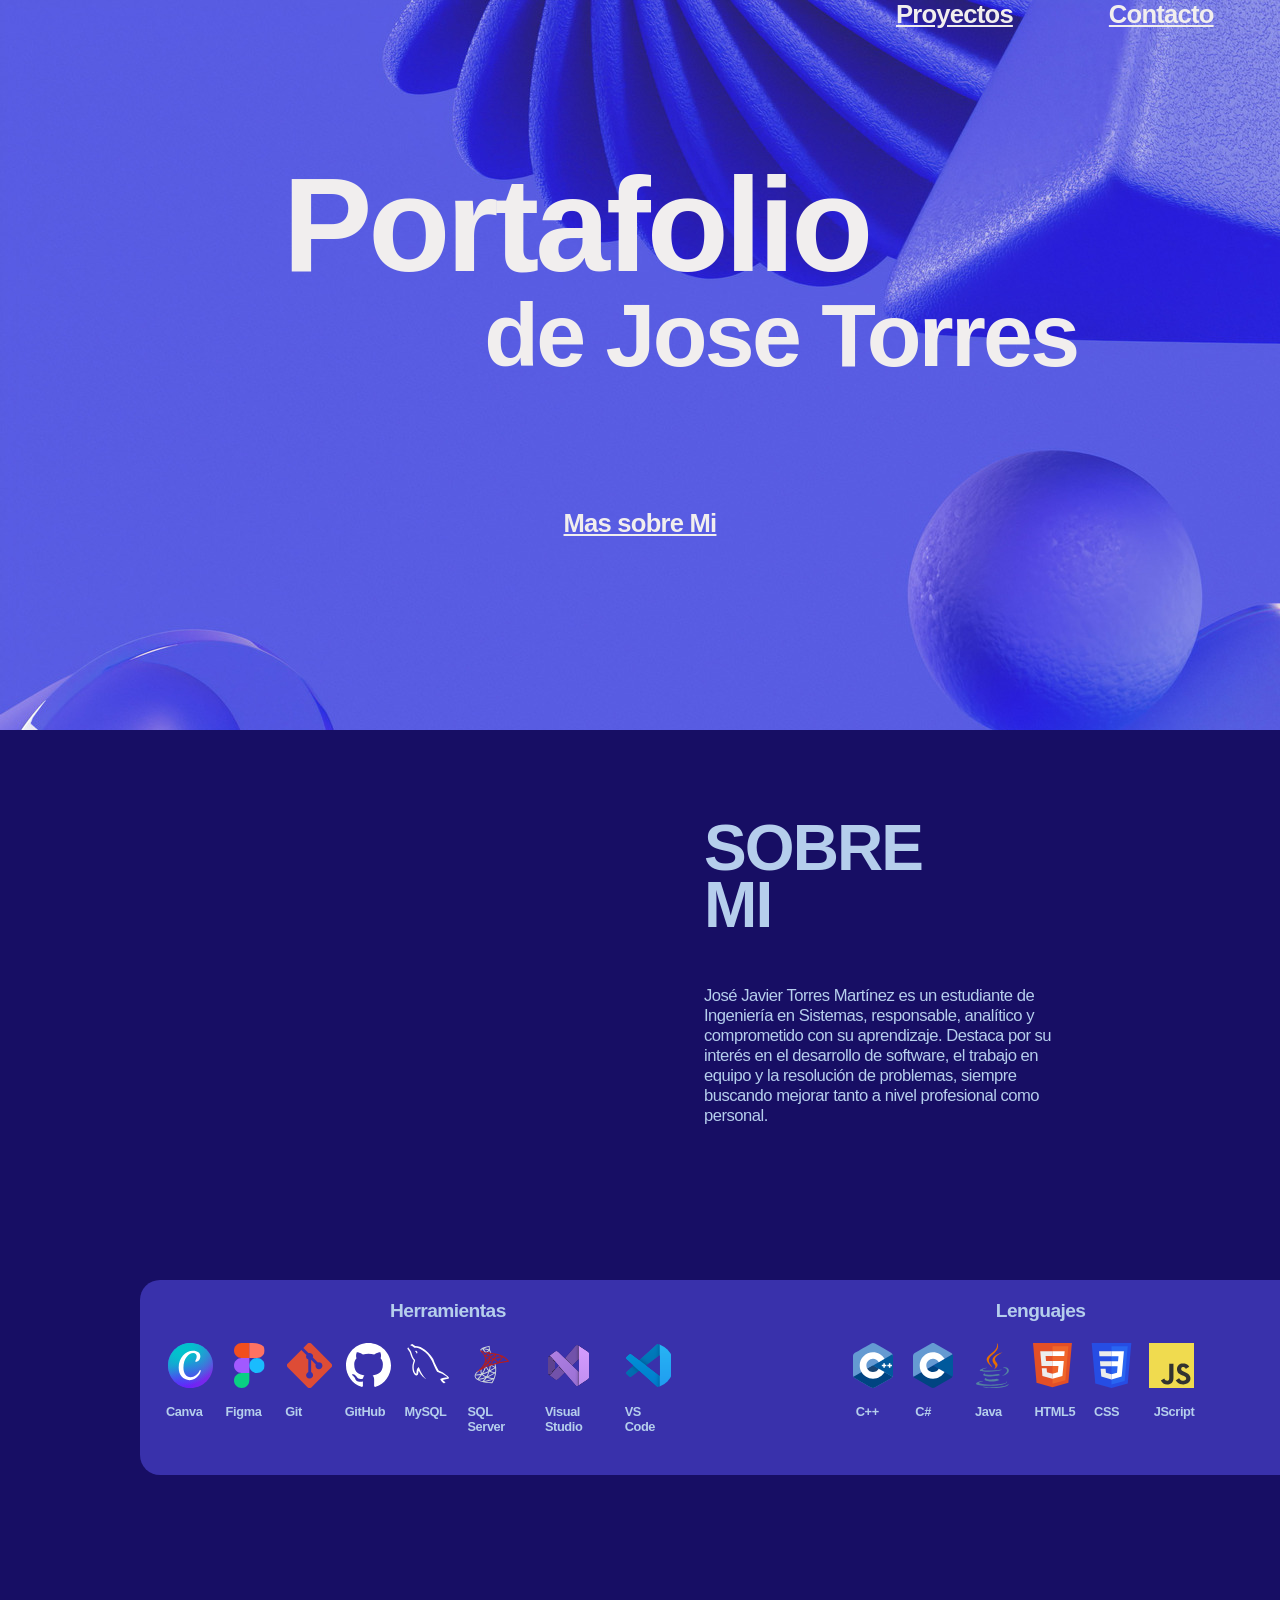
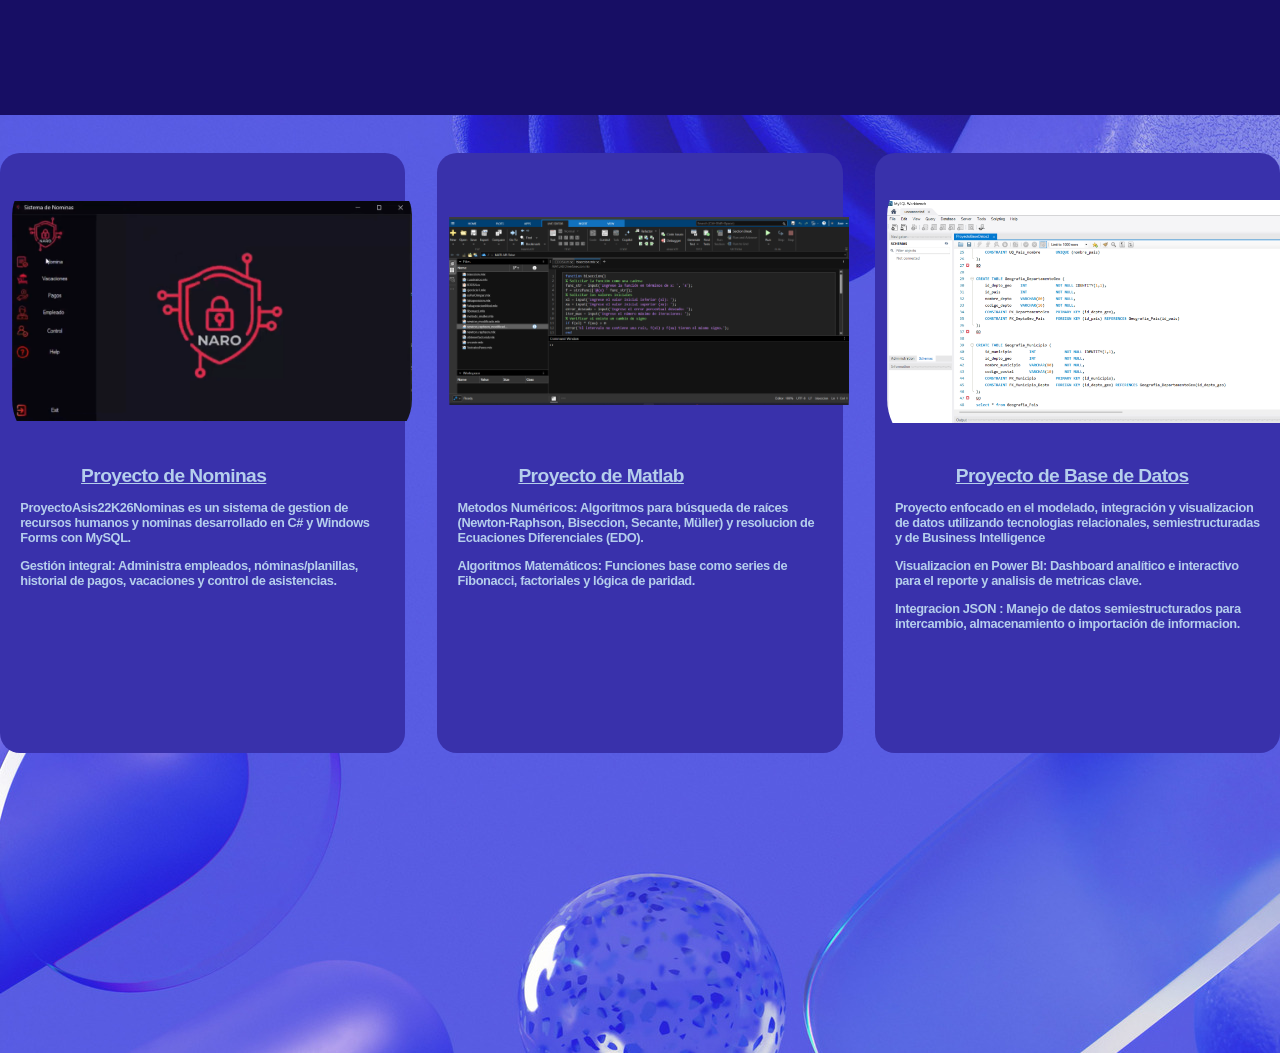
==== commit f485bbe8: "Descripcion de Proyectos, Viaualizacion de Proyecto." ====
--- a/index.html
+++ b/index.html
@@ -109,14 +109,26 @@
 				<div class="center5">
 					<img class="imagenProyecto" src="./imagenes/./Nominas.png" alt="Proyecto 1">
 					<a class="letts6" href="https://github.com/jtorresm6/ProyectoAsis22K26Nominas">Proyecto de Nominas</a>
+					<p class="letts9">ProyectoAsis22K26Nominas es un sistema de gestion de recursos humanos y nominas desarrollado en C# y
+					Windows Forms con MySQL.</p>
+					<p class="letts9">Gestión integral: Administra empleados,
+					nóminas/planillas, historial de pagos, vacaciones y control de asistencias.</p>
+
+
 				</div>
 				<div class="center5">
 					<img class="imagenProyecto" src="./imagenes/./matlab.png" alt="Proyecto 2">
 					<a  class="letts6" href="https://github.com/Jose1234547878778/Matlab-content">Proyecto de Matlab</a>
+					<p class="letts9">Metodos Numéricos: Algoritmos para búsqueda de raíces (Newton-Raphson, Biseccion, Secante, Müller) y resolucion de Ecuaciones Diferenciales (EDO).</p>
+					<p class="letts9">Algoritmos Matemáticos: Funciones base como series de Fibonacci, factoriales y lógica de paridad.</p>
+				
 				</div>
 				<div class="center5">
 					<img class="imagenProyecto" src="./imagenes/./base2.png" alt="Proyecto 3">
 					<a  class="letts6" href="https://github.com/jtorresm6/Proyecto-Base-de-datos-2">Proyecto de Base de Datos</a>
+					<p class="letts9">Proyecto enfocado en el modelado, integración y visualizacion de datos utilizando tecnologias relacionales, semiestructuradas y de Business Intelligence</p>
+					<p class="letts9">Visualizacion en Power BI: Dashboard analítico e interactivo para el reporte y analisis de metricas clave.</p>
+					<p class="letts9">Integracion JSON : Manejo de datos semiestructurados para intercambio, almacenamiento o importación de informacion.</p>			
 				</div>
 
 			</div>	
--- a/styles.css
+++ b/styles.css
@@ -124,7 +124,7 @@
     font-weight: 700;
     letter-spacing: -0.03em;
     padding-left: 20%;
-    align-content: center;
+
 }
 .center4{
     display: flex;
@@ -190,3 +190,12 @@
     padding-top: 2%;
 }
 
+.letts9{
+    font-size: 1vw;
+    color: #b5ceec;
+    font-family: 'outfit', sans-serif;
+    font-weight: 700;
+    letter-spacing: -0.03em;
+    padding-left:5%;
+    padding-right: 5%;
+}
